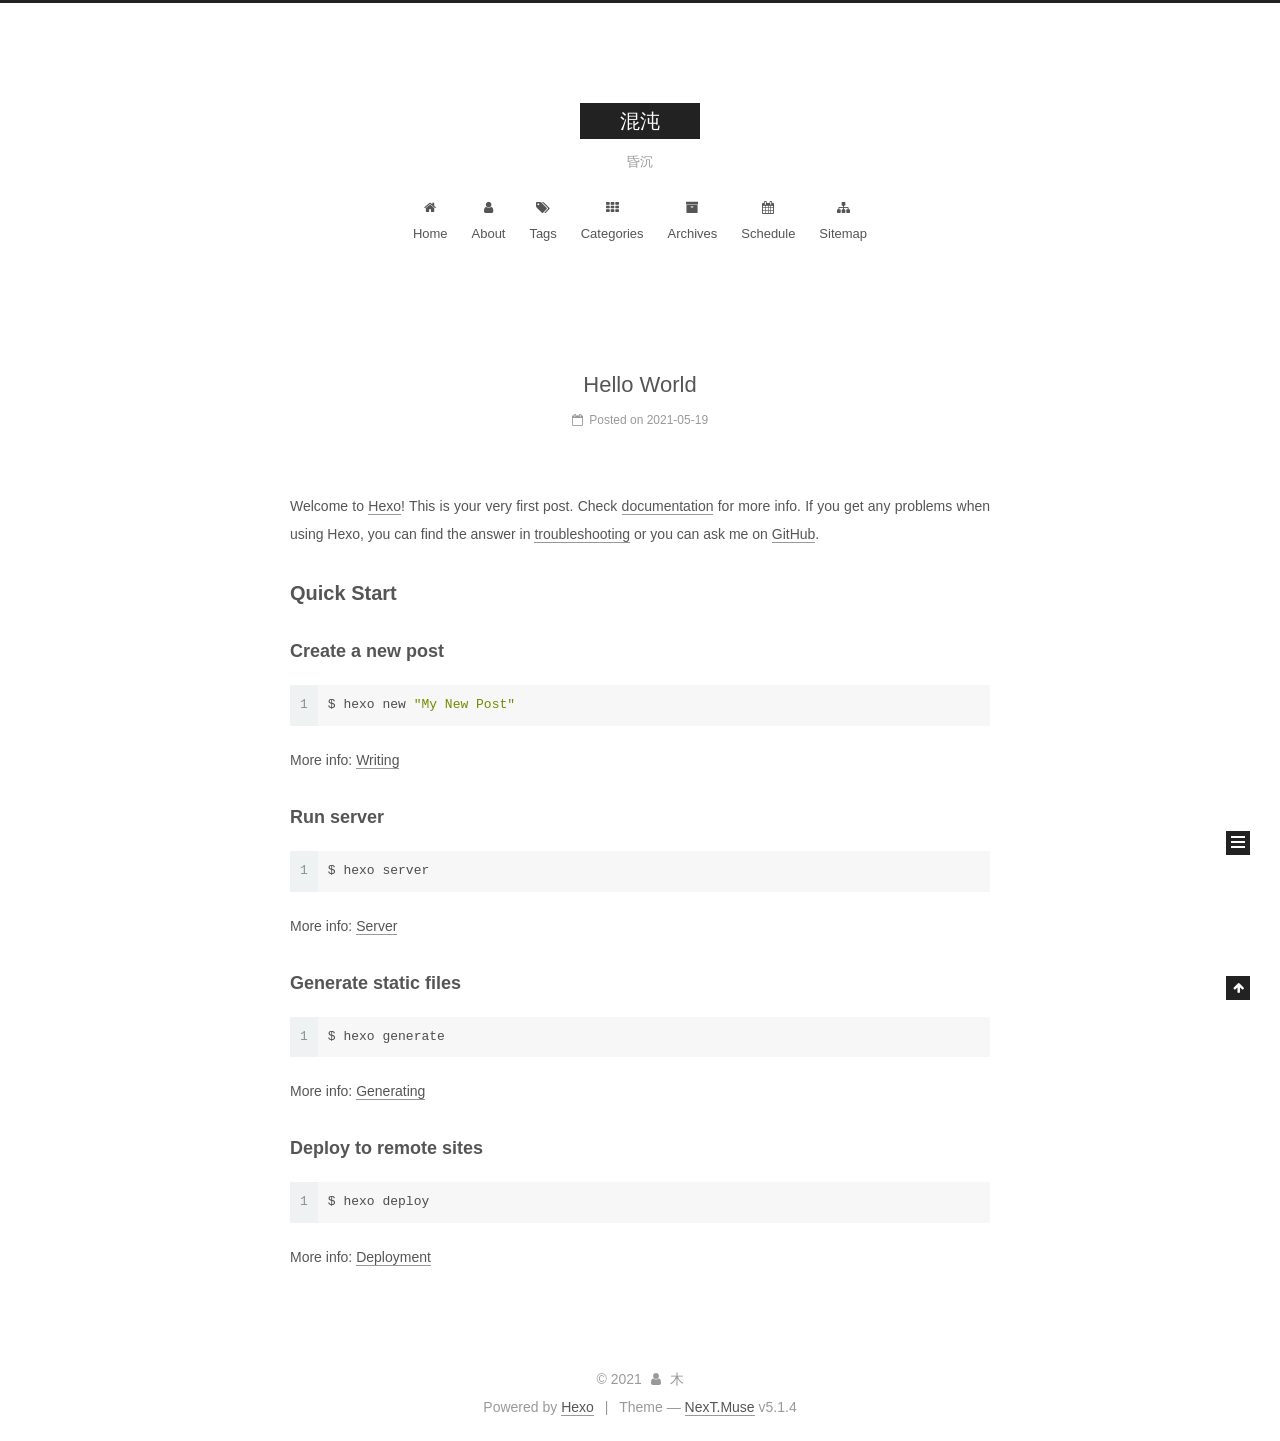
==== index.html @ 1975954e "Site updated: 2021-05-19 16:29:37" ====
<!DOCTYPE html>



  


<html class="theme-next muse use-motion" lang="zh-CN">
<head>
  <meta charset="UTF-8"/>
<meta http-equiv="X-UA-Compatible" content="IE=edge" />
<meta name="viewport" content="width=device-width, initial-scale=1, maximum-scale=1"/>
<meta name="theme-color" content="#222">









<meta http-equiv="Cache-Control" content="no-transform" />
<meta http-equiv="Cache-Control" content="no-siteapp" />
















  
  
  <link href="/lib/fancybox/source/jquery.fancybox.css?v=2.1.5" rel="stylesheet" type="text/css" />







<link href="/lib/font-awesome/css/font-awesome.min.css?v=4.6.2" rel="stylesheet" type="text/css" />

<link href="/css/main.css?v=5.1.4" rel="stylesheet" type="text/css" />


  <link rel="apple-touch-icon" sizes="180x180" href="/images/apple-touch-icon-next.png?v=5.1.4">


  <link rel="icon" type="image/png" sizes="32x32" href="/images/favicon-32x32-next.png?v=5.1.4">


  <link rel="icon" type="image/png" sizes="16x16" href="/images/favicon-16x16-next.png?v=5.1.4">


  <link rel="mask-icon" href="/images/logo.svg?v=5.1.4" color="#222">





  <meta name="keywords" content="Hexo, NexT" />










<meta name="description" content="step">
<meta property="og:type" content="website">
<meta property="og:title" content="混沌">
<meta property="og:url" content="http://example.com/index.html">
<meta property="og:site_name" content="混沌">
<meta property="og:description" content="step">
<meta property="og:locale" content="zh_CN">
<meta property="article:author" content="木">
<meta name="twitter:card" content="summary">



<script type="text/javascript" id="hexo.configurations">
  var NexT = window.NexT || {};
  var CONFIG = {
    root: '',
    scheme: 'Muse',
    version: '5.1.4',
    sidebar: {"position":"left","display":"post","offset":12,"b2t":false,"scrollpercent":false,"onmobile":false},
    fancybox: true,
    tabs: true,
    motion: {"enable":true,"async":false,"transition":{"post_block":"fadeIn","post_header":"slideDownIn","post_body":"slideDownIn","coll_header":"slideLeftIn","sidebar":"slideUpIn"}},
    duoshuo: {
      userId: '0',
      author: 'Author'
    },
    algolia: {
      applicationID: '',
      apiKey: '',
      indexName: '',
      hits: {"per_page":10},
      labels: {"input_placeholder":"Search for Posts","hits_empty":"We didn't find any results for the search: ${query}","hits_stats":"${hits} results found in ${time} ms"}
    }
  };
</script>



  <link rel="canonical" href="http://example.com/"/>





  <title>混沌</title>
  








<meta name="generator" content="Hexo 5.4.0"></head>

<body itemscope itemtype="http://schema.org/WebPage" lang="zh-CN">

  
  
    
  

  <div class="container sidebar-position-left 
  page-home">
    <div class="headband"></div>

    <header id="header" class="header" itemscope itemtype="http://schema.org/WPHeader">
      <div class="header-inner"><div class="site-brand-wrapper">
  <div class="site-meta ">
    

    <div class="custom-logo-site-title">
      <a href="/"  class="brand" rel="start">
        <span class="logo-line-before"><i></i></span>
        <span class="site-title">混沌</span>
        <span class="logo-line-after"><i></i></span>
      </a>
    </div>
      
        <p class="site-subtitle">昏沉</p>
      
  </div>

  <div class="site-nav-toggle">
    <button>
      <span class="btn-bar"></span>
      <span class="btn-bar"></span>
      <span class="btn-bar"></span>
    </button>
  </div>
</div>

<nav class="site-nav">
  

  
    <ul id="menu" class="menu">
      
        
        <li class="menu-item menu-item-home">
          <a href="/%20" rel="section">
            
              <i class="menu-item-icon fa fa-fw fa-home"></i> <br />
            
            Home
          </a>
        </li>
      
        
        <li class="menu-item menu-item-about">
          <a href="/about/%20" rel="section">
            
              <i class="menu-item-icon fa fa-fw fa-user"></i> <br />
            
            About
          </a>
        </li>
      
        
        <li class="menu-item menu-item-tags">
          <a href="/tags/%20" rel="section">
            
              <i class="menu-item-icon fa fa-fw fa-tags"></i> <br />
            
            Tags
          </a>
        </li>
      
        
        <li class="menu-item menu-item-categories">
          <a href="/categories/%20" rel="section">
            
              <i class="menu-item-icon fa fa-fw fa-th"></i> <br />
            
            Categories
          </a>
        </li>
      
        
        <li class="menu-item menu-item-archives">
          <a href="/archives/%20" rel="section">
            
              <i class="menu-item-icon fa fa-fw fa-archive"></i> <br />
            
            Archives
          </a>
        </li>
      
        
        <li class="menu-item menu-item-schedule">
          <a href="/schedule/%20" rel="section">
            
              <i class="menu-item-icon fa fa-fw fa-calendar"></i> <br />
            
            Schedule
          </a>
        </li>
      
        
        <li class="menu-item menu-item-sitemap">
          <a href="/sitemap.xml%20" rel="section">
            
              <i class="menu-item-icon fa fa-fw fa-sitemap"></i> <br />
            
            Sitemap
          </a>
        </li>
      

      
    </ul>
  

  
</nav>



 </div>
    </header>

    <main id="main" class="main">
      <div class="main-inner">
        <div class="content-wrap">
          <div id="content" class="content">
            
  <section id="posts" class="posts-expand">
    
      

  

  
  
  

  <article class="post post-type-normal" itemscope itemtype="http://schema.org/Article">
  
  
  
  <div class="post-block">
    <link itemprop="mainEntityOfPage" href="http://example.com/2021/05/19/hello-world/">

    <span hidden itemprop="author" itemscope itemtype="http://schema.org/Person">
      <meta itemprop="name" content="">
      <meta itemprop="description" content="">
      <meta itemprop="image" content="/images/avatar.gif">
    </span>

    <span hidden itemprop="publisher" itemscope itemtype="http://schema.org/Organization">
      <meta itemprop="name" content="混沌">
    </span>

    
      <header class="post-header">

        
        
          <h1 class="post-title" itemprop="name headline">
                
                <a class="post-title-link" href="/2021/05/19/hello-world/" itemprop="url">Hello World</a></h1>
        

        <div class="post-meta">
          <span class="post-time">
            
              <span class="post-meta-item-icon">
                <i class="fa fa-calendar-o"></i>
              </span>
              
                <span class="post-meta-item-text">Posted on</span>
              
              <time title="Post created" itemprop="dateCreated datePublished" datetime="2021-05-19T15:41:50+08:00">
                2021-05-19
              </time>
            

            

            
          </span>

          

          
            
          

          
          

          

          

          

        </div>
      </header>
    

    
    
    
    <div class="post-body" itemprop="articleBody">

      
      

      
        
          
            <p>Welcome to <a target="_blank" rel="noopener" href="https://hexo.io/">Hexo</a>! This is your very first post. Check <a target="_blank" rel="noopener" href="https://hexo.io/docs/">documentation</a> for more info. If you get any problems when using Hexo, you can find the answer in <a target="_blank" rel="noopener" href="https://hexo.io/docs/troubleshooting.html">troubleshooting</a> or you can ask me on <a target="_blank" rel="noopener" href="https://github.com/hexojs/hexo/issues">GitHub</a>.</p>
<h2 id="Quick-Start"><a href="#Quick-Start" class="headerlink" title="Quick Start"></a>Quick Start</h2><h3 id="Create-a-new-post"><a href="#Create-a-new-post" class="headerlink" title="Create a new post"></a>Create a new post</h3><figure class="highlight bash"><table><tr><td class="gutter"><pre><span class="line">1</span><br></pre></td><td class="code"><pre><span class="line">$ hexo new <span class="string">&quot;My New Post&quot;</span></span><br></pre></td></tr></table></figure>

<p>More info: <a target="_blank" rel="noopener" href="https://hexo.io/docs/writing.html">Writing</a></p>
<h3 id="Run-server"><a href="#Run-server" class="headerlink" title="Run server"></a>Run server</h3><figure class="highlight bash"><table><tr><td class="gutter"><pre><span class="line">1</span><br></pre></td><td class="code"><pre><span class="line">$ hexo server</span><br></pre></td></tr></table></figure>

<p>More info: <a target="_blank" rel="noopener" href="https://hexo.io/docs/server.html">Server</a></p>
<h3 id="Generate-static-files"><a href="#Generate-static-files" class="headerlink" title="Generate static files"></a>Generate static files</h3><figure class="highlight bash"><table><tr><td class="gutter"><pre><span class="line">1</span><br></pre></td><td class="code"><pre><span class="line">$ hexo generate</span><br></pre></td></tr></table></figure>

<p>More info: <a target="_blank" rel="noopener" href="https://hexo.io/docs/generating.html">Generating</a></p>
<h3 id="Deploy-to-remote-sites"><a href="#Deploy-to-remote-sites" class="headerlink" title="Deploy to remote sites"></a>Deploy to remote sites</h3><figure class="highlight bash"><table><tr><td class="gutter"><pre><span class="line">1</span><br></pre></td><td class="code"><pre><span class="line">$ hexo deploy</span><br></pre></td></tr></table></figure>

<p>More info: <a target="_blank" rel="noopener" href="https://hexo.io/docs/one-command-deployment.html">Deployment</a></p>

          
        
      
    </div>
    
    
    

    

    

    

    <footer class="post-footer">
      

      

      

      
      
        <div class="post-eof"></div>
      
    </footer>
  </div>
  
  
  
  </article>


    
  </section>

  


          </div>
          


          

        </div>
        
          
  
  <div class="sidebar-toggle">
    <div class="sidebar-toggle-line-wrap">
      <span class="sidebar-toggle-line sidebar-toggle-line-first"></span>
      <span class="sidebar-toggle-line sidebar-toggle-line-middle"></span>
      <span class="sidebar-toggle-line sidebar-toggle-line-last"></span>
    </div>
  </div>

  <aside id="sidebar" class="sidebar">
    
    <div class="sidebar-inner">

      

      

      <section class="site-overview-wrap sidebar-panel sidebar-panel-active">
        <div class="site-overview">
          <div class="site-author motion-element" itemprop="author" itemscope itemtype="http://schema.org/Person">
            
              <p class="site-author-name" itemprop="name"></p>
              <p class="site-description motion-element" itemprop="description"></p>
          </div>

          <nav class="site-state motion-element">

            
              <div class="site-state-item site-state-posts">
              
                <a href="/archives/%20%7C%7C%20archive">
              
                  <span class="site-state-item-count">1</span>
                  <span class="site-state-item-name">posts</span>
                </a>
              </div>
            

            

            

          </nav>

          

          

          
          

          
          

          

        </div>
      </section>

      

      

    </div>
  </aside>


        
      </div>
    </main>

    <footer id="footer" class="footer">
      <div class="footer-inner">
        <div class="copyright">&copy; <span itemprop="copyrightYear">2021</span>
  <span class="with-love">
    <i class="fa fa-user"></i>
  </span>
  <span class="author" itemprop="copyrightHolder">木</span>

  
</div>


  <div class="powered-by">Powered by <a class="theme-link" target="_blank" href="https://hexo.io">Hexo</a></div>



  <span class="post-meta-divider">|</span>



  <div class="theme-info">Theme &mdash; <a class="theme-link" target="_blank" href="https://github.com/iissnan/hexo-theme-next">NexT.Muse</a> v5.1.4</div>




        







        
      </div>
    </footer>

    
      <div class="back-to-top">
        <i class="fa fa-arrow-up"></i>
        
      </div>
    

    

  </div>

  

<script type="text/javascript">
  if (Object.prototype.toString.call(window.Promise) !== '[object Function]') {
    window.Promise = null;
  }
</script>









  












  
  
    <script type="text/javascript" src="/lib/jquery/index.js?v=2.1.3"></script>
  

  
  
    <script type="text/javascript" src="/lib/fastclick/lib/fastclick.min.js?v=1.0.6"></script>
  

  
  
    <script type="text/javascript" src="/lib/jquery_lazyload/jquery.lazyload.js?v=1.9.7"></script>
  

  
  
    <script type="text/javascript" src="/lib/velocity/velocity.min.js?v=1.2.1"></script>
  

  
  
    <script type="text/javascript" src="/lib/velocity/velocity.ui.min.js?v=1.2.1"></script>
  

  
  
    <script type="text/javascript" src="/lib/fancybox/source/jquery.fancybox.pack.js?v=2.1.5"></script>
  


  


  <script type="text/javascript" src="/js/src/utils.js?v=5.1.4"></script>

  <script type="text/javascript" src="/js/src/motion.js?v=5.1.4"></script>



  
  

  

  


  <script type="text/javascript" src="/js/src/bootstrap.js?v=5.1.4"></script>



  


  




	





  





  












  





  

  

  

  
  

  

  

  

</body>
</html>
---- css/main.css ----
/* normalize.css v3.0.2 | MIT License | git.io/normalize */
html {
  font-family: sans-serif; /* 1 */
  -ms-text-size-adjust: 100%; /* 2 */
  -webkit-text-size-adjust: 100%; /* 2 */
}
body {
  margin: 0;
}
article,
aside,
details,
figcaption,
figure,
footer,
header,
hgroup,
main,
menu,
nav,
section,
summary {
  display: block;
}
audio,
canvas,
progress,
video {
  display: inline-block; /* 1 */
  vertical-align: baseline; /* 2 */
}
audio:not([controls]) {
  display: none;
  height: 0;
}
[hidden],
template {
  display: none;
}
a {
  background-color: transparent;
}
a:active,
a:hover {
  outline: 0;
}
abbr[title] {
  border-bottom: 1px dotted;
}
b,
strong {
  font-weight: bold;
}
dfn {
  font-style: italic;
}
h1 {
  font-size: 2em;
  margin: 0.67em 0;
}
mark {
  background: #ff0;
  color: #000;
}
small {
  font-size: 80%;
}
sub,
sup {
  font-size: 75%;
  line-height: 0;
  position: relative;
  vertical-align: baseline;
}
sup {
  top: -0.5em;
}
sub {
  bottom: -0.25em;
}
img {
  border: 0;
}
svg:not(:root) {
  overflow: hidden;
}
figure {
  margin: 1em 40px;
}
hr {
  -moz-box-sizing: content-box;
  box-sizing: content-box;
  height: 0;
}
pre {
  overflow: auto;
}
code,
kbd,
pre,
samp {
  font-family: monospace, monospace;
  font-size: 1em;
}
button,
input,
optgroup,
select,
textarea {
  color: inherit; /* 1 */
  font: inherit; /* 2 */
  margin: 0; /* 3 */
}
button {
  overflow: visible;
}
button,
select {
  text-transform: none;
}
button,
html input[type="button"],
input[type="reset"],
input[type="submit"] {
  -webkit-appearance: button; /* 2 */
  cursor: pointer; /* 3 */
}
button[disabled],
html input[disabled] {
  cursor: default;
}
button::-moz-focus-inner,
input::-moz-focus-inner {
  border: 0;
  padding: 0;
}
input {
  line-height: normal;
}
input[type="checkbox"],
input[type="radio"] {
  box-sizing: border-box; /* 1 */
  padding: 0; /* 2 */
}
input[type="number"]::-webkit-inner-spin-button,
input[type="number"]::-webkit-outer-spin-button {
  height: auto;
}
input[type="search"] {
  -webkit-appearance: textfield; /* 1 */
  -moz-box-sizing: content-box;
  -webkit-box-sizing: content-box; /* 2 */
  box-sizing: content-box;
}
input[type="search"]::-webkit-search-cancel-button,
input[type="search"]::-webkit-search-decoration {
  -webkit-appearance: none;
}
fieldset {
  border: 1px solid #c0c0c0;
  margin: 0 2px;
  padding: 0.35em 0.625em 0.75em;
}
legend {
  border: 0; /* 1 */
  padding: 0; /* 2 */
}
textarea {
  overflow: auto;
}
optgroup {
  font-weight: bold;
}
table {
  border-collapse: collapse;
  border-spacing: 0;
}
td,
th {
  padding: 0;
}
::selection {
  background: #262a30;
  color: #fff;
}
body {
  position: relative;
  font-family: 'Lato', "PingFang SC", "Microsoft YaHei", sans-serif;
  font-size: 14px;
  line-height: 2;
  color: #555;
  background: #fff;
}
@media (max-width: 767px) {
  body {
    padding-right: 0 !important;
  }
}
@media (min-width: 768px) and (max-width: 991px) {
  body {
    padding-right: 0 !important;
  }
}
@media (min-width: 1600px) {
  body {
    font-size: 16px;
  }
}
h1,
h2,
h3,
h4,
h5,
h6 {
  margin: 0;
  padding: 0;
  font-weight: bold;
  line-height: 1.5;
  font-family: 'Lato', "PingFang SC", "Microsoft YaHei", sans-serif;
}
h2,
h3,
h4,
h5,
h6 {
  margin: 20px 0 15px;
}
h1 {
  font-size: 22px;
}
@media (max-width: 767px) {
  h1 {
    font-size: 18px;
  }
}
h2 {
  font-size: 20px;
}
@media (max-width: 767px) {
  h2 {
    font-size: 16px;
  }
}
h3 {
  font-size: 18px;
}
@media (max-width: 767px) {
  h3 {
    font-size: 14px;
  }
}
h4 {
  font-size: 16px;
}
@media (max-width: 767px) {
  h4 {
    font-size: 12px;
  }
}
h5 {
  font-size: 14px;
}
@media (max-width: 767px) {
  h5 {
    font-size: 10px;
  }
}
h6 {
  font-size: 12px;
}
@media (max-width: 767px) {
  h6 {
    font-size: 8px;
  }
}
p {
  margin: 0 0 20px 0;
}
a {
  color: #555;
  text-decoration: none;
  outline: none;
  border-bottom: 1px solid #999;
  word-wrap: break-word;
}
a:hover {
  color: #222;
  border-bottom-color: #222;
}
blockquote {
  margin: 0;
  padding: 0;
}
img {
  display: block;
  margin: auto;
  max-width: 100%;
  height: auto;
}
hr {
  margin: 40px 0;
  height: 3px;
  border: none;
  background-color: #ddd;
  background-image: repeating-linear-gradient(-45deg, #fff, #fff 4px, transparent 4px, transparent 8px);
}
blockquote {
  padding: 0 15px;
  color: #666;
  border-left: 4px solid #ddd;
}
blockquote cite::before {
  content: "-";
  padding: 0 5px;
}
dt {
  font-weight: 700;
}
dd {
  margin: 0;
  padding: 0;
}
kbd {
  border: 1px solid #ccc;
  border-radius: 0.2em;
  box-shadow: 0.1em 0.1em 0.2em rgba(0,0,0,0.1);
  background-color: #f9f9f9;
  font-family: inherit;
  background-image: -webkit-linear-gradient(top, #eee, #fff, #eee);
  padding: 0.1em 0.3em;
  white-space: nowrap;
}
.text-left {
  text-align: left;
}
.text-center {
  text-align: center;
}
.text-right {
  text-align: right;
}
.text-justify {
  text-align: justify;
}
.text-nowrap {
  white-space: nowrap;
}
.text-lowercase {
  text-transform: lowercase;
}
.text-uppercase {
  text-transform: uppercase;
}
.text-capitalize {
  text-transform: capitalize;
}
.center-block {
  display: block;
  margin-left: auto;
  margin-right: auto;
}
.clearfix:before,
.clearfix:after {
  content: " ";
  display: table;
}
.clearfix:after {
  clear: both;
}
.pullquote {
  width: 45%;
}
.pullquote.left {
  float: left;
  margin-left: 5px;
  margin-right: 10px;
}
.pullquote.right {
  float: right;
  margin-left: 10px;
  margin-right: 5px;
}
.affix.affix.affix {
  position: fixed;
}
.translation {
  margin-top: -20px;
  font-size: 14px;
  color: #999;
}
.scrollbar-measure {
  width: 100px;
  height: 100px;
  overflow: scroll;
  position: absolute;
  top: -9999px;
}
.use-motion .motion-element {
  opacity: 0;
}
table {
  margin: 20px 0;
  width: 100%;
  border-collapse: collapse;
  border-spacing: 0;
  border: 1px solid #ddd;
  font-size: 14px;
  table-layout: fixed;
  word-wrap: break-all;
}
table>tbody>tr:nth-of-type(odd) {
  background-color: #f9f9f9;
}
table>tbody>tr:hover {
  background-color: #f5f5f5;
}
caption,
th,
td {
  padding: 8px;
  text-align: left;
  vertical-align: middle;
  font-weight: normal;
}
th,
td {
  border-bottom: 3px solid #ddd;
  border-right: 1px solid #eee;
}
th {
  padding-bottom: 10px;
  font-weight: 700;
}
td {
  border-bottom-width: 1px;
}
html,
body {
  height: 100%;
}
.container {
  position: relative;
  min-height: 100%;
}
.header-inner {
  margin: 0 auto;
  padding: 100px 0 70px;
  width: 700px;
}
@media (min-width: 1600px) {
  .container .header-inner {
    width: 900px;
  }
}
.main {
  padding-bottom: 150px;
}
.main-inner {
  margin: 0 auto;
  width: 700px;
}
@media (min-width: 1600px) {
  .container .main-inner {
    width: 900px;
  }
}
.footer {
  position: absolute;
  left: 0;
  bottom: 0;
  width: 100%;
  min-height: 50px;
}
.footer-inner {
  box-sizing: border-box;
  margin: 20px auto;
  width: 700px;
}
@media (min-width: 1600px) {
  .container .footer-inner {
    width: 900px;
  }
}
pre,
.highlight {
  overflow: auto;
  margin: 20px 0;
  padding: 0;
  font-size: 13px;
  color: #4d4d4c;
  background: #f7f7f7;
  line-height: 1.6;
}
pre,
code {
  font-family: consolas, Menlo, "PingFang SC", "Microsoft YaHei", monospace;
}
code {
  padding: 2px 4px;
  word-wrap: break-word;
  color: #555;
  background: #eee;
  border-radius: 3px;
  font-size: 13px;
}
pre {
  padding: 10px;
}
pre code {
  padding: 0;
  color: #4d4d4c;
  background: none;
  text-shadow: none;
}
.highlight {
  border-radius: 1px;
}
.highlight pre {
  border: none;
  margin: 0;
  padding: 10px 0;
}
.highlight table {
  margin: 0;
  width: auto;
  border: none;
}
.highlight td {
  border: none;
  padding: 0;
}
.highlight figcaption {
  font-size: 1em;
  color: #4d4d4c;
  line-height: 1em;
  margin-bottom: 1em;
}
.highlight figcaption:before,
.highlight figcaption:after {
  content: " ";
  display: table;
}
.highlight figcaption:after {
  clear: both;
}
.highlight figcaption a {
  float: right;
  color: #4d4d4c;
}
.highlight figcaption a:hover {
  border-bottom-color: #4d4d4c;
}
.highlight .gutter pre {
  padding-left: 10px;
  padding-right: 10px;
  color: #869194;
  text-align: right;
  background-color: #eff2f3;
}
.highlight .code pre {
  width: 100%;
  padding-left: 10px;
  padding-right: 10px;
  background-color: #f7f7f7;
}
.highlight .line {
  height: 20px;
}
.gutter {
  -webkit-user-select: none;
  -moz-user-select: none;
  -ms-user-select: none;
  user-select: none;
}
.gist table {
  width: auto;
}
.gist table td {
  border: none;
}
pre .deletion {
  background: #fdd;
}
pre .addition {
  background: #dfd;
}
pre .meta {
  color: #8959a8;
}
pre .comment {
  color: #8e908c;
}
pre .variable,
pre .attribute,
pre .tag,
pre .regexp,
pre .ruby .constant,
pre .xml .tag .title,
pre .xml .pi,
pre .xml .doctype,
pre .html .doctype,
pre .css .id,
pre .css .class,
pre .css .pseudo {
  color: #c82829;
}
pre .number,
pre .preprocessor,
pre .built_in,
pre .literal,
pre .params,
pre .constant,
pre .command {
  color: #f5871f;
}
pre .ruby .class .title,
pre .css .rules .attribute,
pre .string,
pre .value,
pre .inheritance,
pre .header,
pre .ruby .symbol,
pre .xml .cdata,
pre .special,
pre .number,
pre .formula {
  color: #718c00;
}
pre .title,
pre .css .hexcolor {
  color: #3e999f;
}
pre .function,
pre .python .decorator,
pre .python .title,
pre .ruby .function .title,
pre .ruby .title .keyword,
pre .perl .sub,
pre .javascript .title,
pre .coffeescript .title {
  color: #4271ae;
}
pre .keyword,
pre .javascript .function {
  color: #8959a8;
}
.full-image.full-image.full-image.full-image {
  border: none;
  max-width: 100%;
  width: auto;
  margin: 20px auto 25px;
}
@media (min-width: 992px) {
  .full-image.full-image.full-image.full-image {
    max-width: none;
    width: 110%;
    margin: 25px -5%;
  }
}
.blockquote-center,
.page-home .post-type-quote blockquote,
.page-post-detail .post-type-quote blockquote {
  position: relative;
  margin: 40px 0;
  padding: 0;
  border-left: none;
  text-align: center;
}
.blockquote-center::before,
.page-home .post-type-quote blockquote::before,
.page-post-detail .post-type-quote blockquote::before,
.blockquote-center::after,
.page-home .post-type-quote blockquote::after,
.page-post-detail .post-type-quote blockquote::after {
  position: absolute;
  content: ' ';
  display: block;
  width: 100%;
  height: 24px;
  opacity: 0.2;
  background-repeat: no-repeat;
  background-position: 0 -6px;
  background-size: 22px 22px;
}
.blockquote-center::before,
.page-home .post-type-quote blockquote::before,
.page-post-detail .post-type-quote blockquote::before {
  top: -20px;
  background-image: url("../images/quote-l.svg");
  border-top: 1px solid #ccc;
}
.blockquote-center::after,
.page-home .post-type-quote blockquote::after,
.page-post-detail .post-type-quote blockquote::after {
  bottom: -20px;
  background-image: url("../images/quote-r.svg");
  border-bottom: 1px solid #ccc;
  background-position: 100% 8px;
}
.blockquote-center p,
.page-home .post-type-quote blockquote p,
.page-post-detail .post-type-quote blockquote p,
.blockquote-center div,
.page-home .post-type-quote blockquote div,
.page-post-detail .post-type-quote blockquote div {
  text-align: center;
}
.post .post-body .group-picture img {
  box-sizing: border-box;
  padding: 0 3px;
  border: none;
}
.post .group-picture-row {
  overflow: hidden;
  margin-top: 6px;
}
.post .group-picture-row:first-child {
  margin-top: 0;
}
.post .group-picture-column {
  float: left;
}
.page-post-detail .post-body .group-picture-column {
  float: none;
  margin-top: 10px;
  width: auto !important;
}
.page-post-detail .post-body .group-picture-column img {
  margin: 0 auto;
}
.page-archive .group-picture-container {
  overflow: hidden;
}
.page-archive .group-picture-row {
  float: left;
}
.page-archive .group-picture-row:first-child {
  margin-top: 6px;
}
.page-archive .group-picture-column {
  max-width: 150px;
  max-height: 150px;
}
.post-body .note {
  position: relative;
  padding: 15px;
  margin-bottom: 20px;
  border: 1px solid #eee;
  border-left-width: 5px;
  border-radius: 3px;
}
.post-body .note h2,
.post-body .note h3,
.post-body .note h4,
.post-body .note h5,
.post-body .note h6 {
  margin-top: 0;
  margin-bottom: 0;
  border-bottom: initial;
  padding-top: 0 !important;
}
.post-body .note p:first-child,
.post-body .note ul:first-child,
.post-body .note ol:first-child,
.post-body .note table:first-child,
.post-body .note pre:first-child,
.post-body .note blockquote:first-child {
  margin-top: 0;
}
.post-body .note p:last-child,
.post-body .note ul:last-child,
.post-body .note ol:last-child,
.post-body .note table:last-child,
.post-body .note pre:last-child,
.post-body .note blockquote:last-child {
  margin-bottom: 0;
}
.post-body .note.default {
  border-left-color: #777;
}
.post-body .note.default h2,
.post-body .note.default h3,
.post-body .note.default h4,
.post-body .note.default h5,
.post-body .note.default h6 {
  color: #777;
}
.post-body .note.primary {
  border-left-color: #6f42c1;
}
.post-body .note.primary h2,
.post-body .note.primary h3,
.post-body .note.primary h4,
.post-body .note.primary h5,
.post-body .note.primary h6 {
  color: #6f42c1;
}
.post-body .note.info {
  border-left-color: #428bca;
}
.post-body .note.info h2,
.post-body .note.info h3,
.post-body .note.info h4,
.post-body .note.info h5,
.post-body .note.info h6 {
  color: #428bca;
}
.post-body .note.success {
  border-left-color: #5cb85c;
}
.post-body .note.success h2,
.post-body .note.success h3,
.post-body .note.success h4,
.post-body .note.success h5,
.post-body .note.success h6 {
  color: #5cb85c;
}
.post-body .note.warning {
  border-left-color: #f0ad4e;
}
.post-body .note.warning h2,
.post-body .note.warning h3,
.post-body .note.warning h4,
.post-body .note.warning h5,
.post-body .note.warning h6 {
  color: #f0ad4e;
}
.post-body .note.danger {
  border-left-color: #d9534f;
}
.post-body .note.danger h2,
.post-body .note.danger h3,
.post-body .note.danger h4,
.post-body .note.danger h5,
.post-body .note.danger h6 {
  color: #d9534f;
}
.post-body .label {
  display: inline;
  padding: 0 2px;
  white-space: nowrap;
}
.post-body .label.default {
  background-color: #f0f0f0;
}
.post-body .label.primary {
  background-color: #efe6f7;
}
.post-body .label.info {
  background-color: #e5f2f8;
}
.post-body .label.success {
  background-color: #e7f4e9;
}
.post-body .label.warning {
  background-color: #fcf6e1;
}
.post-body .label.danger {
  background-color: #fae8eb;
}
.post-body .tabs {
  position: relative;
  display: block;
  margin-bottom: 20px;
  padding-top: 10px;
}
.post-body .tabs ul.nav-tabs {
  margin: 0;
  padding: 0;
  display: flex;
  margin-bottom: -1px;
}
@media (max-width: 413px) {
  .post-body .tabs ul.nav-tabs {
    display: block;
    margin-bottom: 5px;
  }
}
.post-body .tabs ul.nav-tabs li.tab {
  list-style-type: none !important;
  margin: 0 0.25em 0 0;
  border-top: 3px solid transparent;
  border-left: 1px solid transparent;
  border-right: 1px solid transparent;
}
@media (max-width: 413px) {
  .post-body .tabs ul.nav-tabs li.tab {
    margin: initial;
    border-top: 1px solid transparent;
    border-left: 3px solid transparent;
    border-right: 1px solid transparent;
    border-bottom: 1px solid transparent;
  }
}
.post-body .tabs ul.nav-tabs li.tab a {
  outline: 0;
  border-bottom: initial;
  display: block;
  line-height: 1.8em;
  padding: 0.25em 0.75em;
  transition-duration: 0.2s;
  transition-timing-function: ease-out;
  transition-delay: 0s;
}
.post-body .tabs ul.nav-tabs li.tab a i {
  width: 1.285714285714286em;
}
.post-body .tabs ul.nav-tabs li.tab.active {
  border-top: 3px solid #fc6423;
  border-left: 1px solid #ddd;
  border-right: 1px solid #ddd;
  background-color: #fff;
}
@media (max-width: 413px) {
  .post-body .tabs ul.nav-tabs li.tab.active {
    border-top: 1px solid #ddd;
    border-left: 3px solid #fc6423;
    border-right: 1px solid #ddd;
    border-bottom: 1px solid #ddd;
  }
}
.post-body .tabs ul.nav-tabs li.tab.active a {
  cursor: default;
  color: #555;
}
.post-body .tabs .tab-content {
  background-color: #fff;
}
.post-body .tabs .tab-content .tab-pane {
  border: 1px solid #ddd;
  padding: 20px 20px 0 20px;
}
.post-body .tabs .tab-content .tab-pane:not(.active) {
  display: none !important;
}
.post-body .tabs .tab-content .tab-pane.active {
  display: block !important;
}
.btn {
  display: inline-block;
  padding: 0 20px;
  font-size: 14px;
  color: #fff;
  background: #222;
  border: 2px solid #222;
  text-decoration: none;
  border-radius: 0;
  transition-property: background-color;
  transition-duration: 0.2s;
  transition-timing-function: ease-in-out;
  transition-delay: 0s;
  line-height: 2;
}
.btn:hover {
  border-color: #222;
  color: #222;
  background: #fff;
}
.btn +.btn {
  margin: 0 0 8px 8px;
}
.btn .fa-fw {
  width: 1.285714285714286em;
  text-align: left;
}
.btn-bar {
  display: block;
  width: 22px;
  height: 2px;
  background: #555;
  border-radius: 1px;
}
.btn-bar+.btn-bar {
  margin-top: 4px;
}
.pagination {
  margin: 120px 0 40px;
  text-align: center;
  border-top: 1px solid #eee;
}
.page-number-basic,
.pagination .prev,
.pagination .next,
.pagination .page-number,
.pagination .space {
  display: inline-block;
  position: relative;
  top: -1px;
  margin: 0 10px;
  padding: 0 11px;
}
@media (max-width: 767px) {
  .page-number-basic,
  .pagination .prev,
  .pagination .next,
  .pagination .page-number,
  .pagination .space {
    margin: 0 5px;
  }
}
.pagination .prev,
.pagination .next,
.pagination .page-number {
  border-bottom: 0;
  border-top: 1px solid #eee;
  transition-property: border-color;
  transition-duration: 0.2s;
  transition-timing-function: ease-in-out;
  transition-delay: 0s;
}
.pagination .prev:hover,
.pagination .next:hover,
.pagination .page-number:hover {
  border-top-color: #222;
}
.pagination .space {
  padding: 0;
  margin: 0;
}
.pagination .prev {
  margin-left: 0;
}
.pagination .next {
  margin-right: 0;
}
.pagination .page-number.current {
  color: #fff;
  background: #ccc;
  border-top-color: #ccc;
}
@media (max-width: 767px) {
  .pagination {
    border-top: none;
  }
  .pagination .prev,
  .pagination .next,
  .pagination .page-number {
    margin-bottom: 10px;
    border-top: 0;
    border-bottom: 1px solid #eee;
    padding: 0 10px;
  }
  .pagination .prev:hover,
  .pagination .next:hover,
  .pagination .page-number:hover {
    border-bottom-color: #222;
  }
}
.comments {
  margin: 60px 20px 0;
}
.tag-cloud {
  text-align: center;
}
.tag-cloud a {
  display: inline-block;
  margin: 10px;
}
.back-to-top {
  box-sizing: border-box;
  position: fixed;
  bottom: -100px;
  right: 30px;
  z-index: 1050;
  padding: 0 6px;
  width: 24px;
  background: #222;
  font-size: 12px;
  opacity: 1;
  color: #fff;
  cursor: pointer;
  text-align: center;
  -webkit-transform: translateZ(0);
  transition-property: bottom;
  transition-duration: 0.2s;
  transition-timing-function: ease-in-out;
  transition-delay: 0s;
}
@media (min-width: 768px) and (max-width: 991px) {
  .back-to-top {
    display: none !important;
  }
}
@media (max-width: 767px) {
  .back-to-top {
    display: none !important;
  }
}
.back-to-top.back-to-top-on {
  bottom: 19px;
}
.header {
  background: transparent;
}
.header-inner {
  position: relative;
}
.headband {
  height: 3px;
  background: #222;
}
.site-meta {
  margin: 0;
  text-align: center;
}
@media (max-width: 767px) {
  .site-meta {
    text-align: center;
  }
}
.brand {
  position: relative;
  display: inline-block;
  padding: 0 40px;
  color: #fff;
  background: #222;
  border-bottom: none;
}
.brand:hover {
  color: #fff;
}
.logo {
  display: inline-block;
  margin-right: 5px;
  line-height: 36px;
  vertical-align: top;
}
.site-title {
  display: inline-block;
  vertical-align: top;
  line-height: 36px;
  font-size: 20px;
  font-weight: normal;
  font-family: 'Lato', "PingFang SC", "Microsoft YaHei", sans-serif;
}
.site-subtitle {
  margin-top: 10px;
  font-size: 13px;
  color: #999;
}
.use-motion .brand {
  opacity: 0;
}
.use-motion .logo,
.use-motion .site-title,
.use-motion .site-subtitle {
  opacity: 0;
  position: relative;
  top: -10px;
}
.site-nav-toggle {
  display: none;
  position: absolute;
  top: 10px;
  left: 10px;
}
@media (max-width: 767px) {
  .site-nav-toggle {
    display: block;
  }
}
.site-nav-toggle button {
  margin-top: 2px;
  padding: 9px 10px;
  background: transparent;
  border: none;
}
@media (max-width: 767px) {
  .site-nav {
    display: none;
    margin: 0 -10px;
    padding: 0 10px;
    clear: both;
    border-top: 1px solid #ddd;
  }
}
@media (min-width: 768px) and (max-width: 991px) {
  .site-nav {
    display: block !important;
  }
}
@media (min-width: 992px) {
  .site-nav {
    display: block !important;
  }
}
.menu {
  margin-top: 20px;
  padding-left: 0;
  text-align: center;
}
.menu .menu-item {
  display: inline-block;
  margin: 0 10px;
  list-style: none;
}
@media screen and (max-width: 767px) {
  .menu .menu-item {
    margin-top: 10px;
  }
}
.menu .menu-item a {
  display: block;
  font-size: 13px;
  line-height: inherit;
  border-bottom: 1px solid transparent;
  transition-property: border-color;
  transition-duration: 0.2s;
  transition-timing-function: ease-in-out;
  transition-delay: 0s;
}
.menu .menu-item a:hover {
  border-bottom-color: #222;
}
.menu .menu-item .fa {
  margin-right: 5px;
}
.use-motion .menu-item {
  opacity: 0;
}
.post-body {
  font-family: 'Lato', "PingFang SC", "Microsoft YaHei", sans-serif;
}
@media (max-width: 767px) {
  .post-body {
    word-break: break-word;
  }
}
.post-body .fancybox img {
  display: block !important;
  margin: 0 auto;
  cursor: pointer;
  cursor: zoom-in;
  cursor: -webkit-zoom-in;
}
.post-body .image-caption,
.post-body .figure .caption {
  margin: -20px auto 15px;
  text-align: center;
  font-size: 14px;
  color: #999;
  font-weight: bold;
  line-height: 1;
}
.post-sticky-flag {
  display: inline-block;
  font-size: 16px;
  -ms-transform: rotate(30deg);
  -webkit-transform: rotate(30deg);
  -moz-transform: rotate(30deg);
  -ms-transform: rotate(30deg);
  -o-transform: rotate(30deg);
  transform: rotate(30deg);
}
.use-motion .post-block,
.use-motion .pagination,
.use-motion .comments {
  opacity: 0;
}
.use-motion .post-header {
  opacity: 0;
}
.use-motion .post-body {
  opacity: 0;
}
.use-motion .collection-title {
  opacity: 0;
}
.posts-expand {
  padding-top: 40px;
}
@media (max-width: 767px) {
  .posts-expand {
    margin: 0 20px;
  }
  .post-body pre .gutter pre {
    padding-right: 10px;
  }
  .post-body .highlight {
    margin-left: 0px;
    margin-right: 0px;
    padding: 0;
  }
  .post-body .highlight .gutter pre {
    padding-right: 10px;
  }
}
@media (min-width: 992px) {
  .posts-expand .post-body {
    text-align: justify;
  }
}
.posts-expand .post-body h2,
.posts-expand .post-body h3,
.posts-expand .post-body h4,
.posts-expand .post-body h5,
.posts-expand .post-body h6 {
  padding-top: 10px;
}
.posts-expand .post-body h2 .header-anchor,
.posts-expand .post-body h3 .header-anchor,
.posts-expand .post-body h4 .header-anchor,
.posts-expand .post-body h5 .header-anchor,
.posts-expand .post-body h6 .header-anchor {
  float: right;
  margin-left: 10px;
  color: #ccc;
  border-bottom-style: none;
  visibility: hidden;
}
.posts-expand .post-body h2 .header-anchor:hover,
.posts-expand .post-body h3 .header-anchor:hover,
.posts-expand .post-body h4 .header-anchor:hover,
.posts-expand .post-body h5 .header-anchor:hover,
.posts-expand .post-body h6 .header-anchor:hover {
  color: inherit;
}
.posts-expand .post-body h2:hover .header-anchor,
.posts-expand .post-body h3:hover .header-anchor,
.posts-expand .post-body h4:hover .header-anchor,
.posts-expand .post-body h5:hover .header-anchor,
.posts-expand .post-body h6:hover .header-anchor {
  visibility: visible;
}
.posts-expand .post-body ul li {
  list-style: circle;
}
.posts-expand .post-body img {
  box-sizing: border-box;
  margin: auto;
  padding: 3px;
  border: 1px solid #ddd;
}
.posts-expand .post-body .fancybox img {
  margin: 0 auto 25px;
}
@media (max-width: 767px) {
  .posts-collapse {
    margin: 0 20px;
  }
  .posts-collapse .post-title,
  .posts-collapse .post-meta {
    display: block;
    width: auto;
    text-align: left;
  }
}
.posts-collapse {
  position: relative;
  z-index: 1010;
  margin-left: 55px;
}
.posts-collapse::after {
  content: " ";
  position: absolute;
  top: 20px;
  left: 0;
  margin-left: -2px;
  width: 4px;
  height: 100%;
  background: #f5f5f5;
  z-index: -1;
}
@media (max-width: 767px) {
  .posts-collapse {
    margin: 0 20px;
  }
}
.posts-collapse .collection-title {
  position: relative;
  margin: 60px 0;
}
.posts-collapse .collection-title h1,
.posts-collapse .collection-title h2 {
  margin-left: 20px;
}
.posts-collapse .collection-title small {
  color: #bbb;
  margin-left: 5px;
}
.posts-collapse .collection-title::before {
  content: " ";
  position: absolute;
  left: 0;
  top: 50%;
  margin-left: -4px;
  margin-top: -4px;
  width: 8px;
  height: 8px;
  background: #bbb;
  border-radius: 50%;
}
.posts-collapse .post {
  margin: 30px 0;
}
.posts-collapse .post-header {
  position: relative;
  transition-duration: 0.2s;
  transition-timing-function: ease-in-out;
  transition-delay: 0s;
  transition-property: border;
  border-bottom: 1px dashed #ccc;
}
.posts-collapse .post-header::before {
  content: " ";
  position: absolute;
  left: 0;
  top: 12px;
  width: 6px;
  height: 6px;
  margin-left: -4px;
  background: #bbb;
  border-radius: 50%;
  border: 1px solid #fff;
  transition-duration: 0.2s;
  transition-timing-function: ease-in-out;
  transition-delay: 0s;
  transition-property: background;
}
.posts-collapse .post-header:hover {
  border-bottom-color: #666;
}
.posts-collapse .post-header:hover::before {
  background: #222;
}
.posts-collapse .post-meta {
  position: absolute;
  font-size: 12px;
  left: 20px;
  top: 5px;
}
.posts-collapse .post-comments-count {
  display: none;
}
.posts-collapse .post-title {
  margin-left: 60px;
  font-size: 16px;
  font-weight: normal;
  line-height: inherit;
}
.posts-collapse .post-title::after {
  margin-left: 3px;
  opacity: 0.6;
}
.posts-collapse .post-title a {
  color: #666;
  border-bottom: none;
}
.page-home .post-type-quote .post-header,
.page-post-detail .post-type-quote .post-header,
.page-home .post-type-quote .post-tags,
.page-post-detail .post-type-quote .post-tags {
  display: none;
}
.posts-expand .post-title {
  text-align: center;
  word-break: break-word;
  font-weight: 400;
}
.posts-expand .post-title-link {
  display: inline-block;
  position: relative;
  color: #555;
  border-bottom: none;
  line-height: 1.2;
  vertical-align: top;
}
.posts-expand .post-title-link::before {
  content: "";
  position: absolute;
  width: 100%;
  height: 2px;
  bottom: 0;
  left: 0;
  background-color: #000;
  visibility: hidden;
  -webkit-transform: scaleX(0);
  -moz-transform: scaleX(0);
  -ms-transform: scaleX(0);
  -o-transform: scaleX(0);
  transform: scaleX(0);
  transition-duration: 0.2s;
  transition-timing-function: ease-in-out;
  transition-delay: 0s;
}
.posts-expand .post-title-link:hover::before {
  visibility: visible;
  -webkit-transform: scaleX(1);
  -moz-transform: scaleX(1);
  -ms-transform: scaleX(1);
  -o-transform: scaleX(1);
  transform: scaleX(1);
}
.posts-expand .post-title-link .fa {
  font-size: 16px;
}
.posts-expand .post-meta {
  margin: 3px 0 60px 0;
  color: #999;
  font-family: 'Lato', "PingFang SC", "Microsoft YaHei", sans-serif;
  font-size: 12px;
  text-align: center;
}
.posts-expand .post-meta .post-category-list {
  display: inline-block;
  margin: 0;
  padding: 3px;
}
.posts-expand .post-meta .post-category-list-link {
  color: #999;
}
.posts-expand .post-meta .post-description {
  font-size: 14px;
  margin-top: 2px;
}
.post-meta-divider {
  margin: 0 0.5em;
}
.post-meta-item-icon {
  margin-right: 3px;
}
@media (min-width: 768px) and (max-width: 991px) {
  .post-meta-item-icon {
    display: inline-block;
  }
}
@media (max-width: 767px) {
  .post-meta-item-icon {
    display: inline-block;
  }
}
@media (min-width: 768px) and (max-width: 991px) {
  .post-meta-item-text {
    display: none;
  }
}
@media (max-width: 767px) {
  .post-meta-item-text {
    display: none;
  }
}
@media (max-width: 767px) {
  .posts-expand .post-comments-count {
    display: none;
  }
}
.post-button {
  margin-top: 40px;
}
.posts-expand .post-tags {
  margin-top: 40px;
  text-align: center;
}
.posts-expand .post-tags a {
  display: inline-block;
  margin-right: 10px;
  font-size: 13px;
}
.post-nav {
  display: table;
  margin-top: 15px;
  width: 100%;
  border-top: 1px solid #eee;
}
.post-nav-divider {
  display: table-cell;
  width: 10%;
}
.post-nav-item {
  display: table-cell;
  padding: 10px 0 0 0;
  width: 45%;
  vertical-align: top;
}
.post-nav-item a {
  position: relative;
  display: block;
  line-height: 25px;
  font-size: 14px;
  color: #555;
  border-bottom: none;
}
.post-nav-item a:hover {
  color: #222;
  border-bottom: none;
}
.post-nav-item a:active {
  top: 2px;
}
.post-nav-item .fa {
  position: absolute;
  top: 8px;
  left: 0;
  font-size: 12px;
}
.post-nav-next a {
  padding-left: 15px;
}
.post-nav-prev {
  text-align: right;
}
.post-nav-prev a {
  padding-right: 15px;
}
.post-nav-prev .fa {
  right: 0;
  left: auto;
}
.posts-expand .post-eof {
  display: block;
  margin: 80px auto 60px;
  width: 8%;
  height: 1px;
  background: #ccc;
  text-align: center;
}
.post:last-child .post-eof.post-eof.post-eof {
  display: none;
}
.post-gallery {
  display: table;
  table-layout: fixed;
  width: 100%;
  border-collapse: separate;
}
.post-gallery-row {
  display: table-row;
}
.post-gallery .post-gallery-img {
  display: table-cell;
  text-align: center;
  vertical-align: middle;
  border: none;
}
.post-gallery .post-gallery-img img {
  max-width: 100%;
  max-height: 100%;
  border: none;
}
.fancybox-close,
.fancybox-close:hover {
  border: none;
}
.rtl.post-body p,
.rtl.post-body a,
.rtl.post-body h1,
.rtl.post-body h2,
.rtl.post-body h3,
.rtl.post-body h4,
.rtl.post-body h5,
.rtl.post-body h6,
.rtl.post-body li,
.rtl.post-body ul,
.rtl.post-body ol {
  direction: rtl;
  font-family: UKIJ Ekran;
}
.rtl.post-title {
  font-family: UKIJ Ekran;
}
.sidebar {
  position: fixed;
  right: 0;
  top: 0;
  bottom: 0;
  width: 0;
  z-index: 1040;
  box-shadow: inset 0 2px 6px #000;
  background: #222;
  -webkit-transform: translateZ(0);
}
.sidebar a {
  color: #999;
  border-bottom-color: #555;
}
.sidebar a:hover {
  color: #eee;
}
@media (min-width: 768px) and (max-width: 991px) {
  .sidebar {
    display: none !important;
  }
}
@media (max-width: 767px) {
  .sidebar {
    display: none !important;
  }
}
.sidebar-inner {
  position: relative;
  padding: 20px 10px;
  color: #999;
  text-align: center;
}
.site-overview-wrap {
  overflow: hidden;
}
.site-overview {
  overflow-y: auto;
  overflow-x: hidden;
}
.sidebar-toggle {
  position: fixed;
  right: 30px;
  bottom: 45px;
  width: 14px;
  height: 14px;
  padding: 5px;
  background: #222;
  line-height: 0;
  z-index: 1050;
  cursor: pointer;
  -webkit-transform: translateZ(0);
}
@media (min-width: 768px) and (max-width: 991px) {
  .sidebar-toggle {
    display: none !important;
  }
}
@media (max-width: 767px) {
  .sidebar-toggle {
    display: none !important;
  }
}
.sidebar-toggle-line {
  position: relative;
  display: inline-block;
  vertical-align: top;
  height: 2px;
  width: 100%;
  background: #fff;
  margin-top: 3px;
}
.sidebar-toggle-line:first-child {
  margin-top: 0;
}
.site-author-image {
  display: block;
  margin: 0 auto;
  padding: 2px;
  max-width: 96px;
  height: auto;
  border: 2px solid #333;
}
.site-author-name {
  margin: 5px 0 0;
  text-align: center;
  color: #f5f5f5;
  font-weight: normal;
}
.site-description {
  margin-top: 5px;
  text-align: center;
  font-size: 14px;
  color: #999;
}
.site-state {
  overflow: hidden;
  line-height: 1.4;
  white-space: nowrap;
  text-align: center;
}
.site-state-item {
  display: inline-block;
  padding: 0 15px;
  border-left: 1px solid #333;
}
.site-state-item:first-child {
  border-left: none;
}
.site-state-item a {
  border-bottom: none;
}
.site-state-item-count {
  display: block;
  text-align: center;
  color: inherit;
  font-weight: 600;
  font-size: 18px;
}
.site-state-item-name {
  font-size: 13px;
  color: inherit;
}
.feed-link {
  margin-top: 20px;
}
.feed-link a {
  display: inline-block;
  padding: 0 15px;
  color: #fc6423;
  border: 1px solid #fc6423;
  border-radius: 4px;
}
.feed-link a i {
  color: #fc6423;
  font-size: 14px;
}
.feed-link a:hover {
  color: #fff;
  background: #fc6423;
}
.feed-link a:hover i {
  color: #fff;
}
.links-of-author {
  margin-top: 20px;
}
.links-of-author a {
  display: inline-block;
  vertical-align: middle;
  margin-right: 10px;
  margin-bottom: 10px;
  border-bottom-color: #555;
  font-size: 13px;
}
.links-of-author a:before {
  display: inline-block;
  vertical-align: middle;
  margin-right: 3px;
  content: " ";
  width: 4px;
  height: 4px;
  border-radius: 50%;
  background: #329c4a;
}
.links-of-blogroll {
  font-size: 13px;
}
.links-of-blogroll-title {
  margin-top: 20px;
  font-size: 14px;
  font-weight: 600;
}
.links-of-blogroll-list {
  margin: 0;
  padding: 0;
  list-style: none;
}
.links-of-blogroll-item {
  padding: 2px 10px;
}
.links-of-blogroll-item a {
  max-width: 280px;
  box-sizing: border-box;
  display: inline-block;
  overflow: hidden;
  white-space: nowrap;
  text-overflow: ellipsis;
}
.sidebar-nav {
  margin: 0 0 20px;
  padding-left: 0;
}
.sidebar-nav li {
  display: inline-block;
  cursor: pointer;
  border-bottom: 1px solid transparent;
  font-size: 14px;
  color: #555;
}
.sidebar-nav li:hover {
  color: #f5f5f5;
}
.page-post-detail .sidebar-nav-toc {
  padding: 0 5px;
}
.page-post-detail .sidebar-nav-overview {
  margin-left: 10px;
}
.sidebar-nav .sidebar-nav-active {
  color: #87daff;
  border-bottom-color: #87daff;
}
.sidebar-nav .sidebar-nav-active:hover {
  color: #87daff;
}
.sidebar-panel {
  display: none;
}
.sidebar-panel-active {
  display: block;
}
.post-toc-empty {
  font-size: 14px;
  color: #666;
}
.post-toc-wrap {
  overflow: hidden;
}
.post-toc {
  overflow: auto;
}
.post-toc ol {
  margin: 0;
  padding: 0 2px 5px 10px;
  text-align: left;
  list-style: none;
  font-size: 14px;
}
.post-toc ol > ol {
  padding-left: 0;
}
.post-toc ol a {
  transition-duration: 0.2s;
  transition-timing-function: ease-in-out;
  transition-delay: 0s;
  transition-property: all;
  color: #999;
  border-bottom-color: #555;
}
.post-toc ol a:hover {
  color: #ccc;
  border-bottom-color: #ccc;
}
.post-toc .nav-item {
  overflow: hidden;
  text-overflow: ellipsis;
  text-align: justify;
  white-space: nowrap;
  line-height: 1.8;
}
.post-toc .nav .nav-child {
  display: none;
}
.post-toc .nav .active > .nav-child {
  display: block;
}
.post-toc .nav .active-current > .nav-child {
  display: block;
}
.post-toc .nav .active-current > .nav-child > .nav-item {
  display: block;
}
.post-toc .nav .active > a {
  color: #87daff;
  border-bottom-color: #87daff;
}
.post-toc .nav .active-current > a {
  color: #87daff;
}
.post-toc .nav .active-current > a:hover {
  color: #87daff;
}
.footer {
  font-size: 14px;
  color: #999;
}
.footer img {
  border: none;
}
.footer-inner {
  text-align: center;
}
.with-love {
  display: inline-block;
  margin: 0 5px;
}
.powered-by,
.theme-info {
  display: inline-block;
}
.cc-license {
  margin-top: 10px;
  text-align: center;
}
.cc-license .cc-opacity {
  opacity: 0.7;
  border-bottom: none;
}
.cc-license .cc-opacity:hover {
  opacity: 0.9;
}
.cc-license img {
  display: inline-block;
}
.theme-next #ds-thread #ds-reset {
  color: #555;
}
.theme-next #ds-thread #ds-reset .ds-replybox {
  margin-bottom: 30px;
}
.theme-next #ds-thread #ds-reset .ds-replybox .ds-avatar,
.theme-next #ds-reset .ds-avatar img {
  box-shadow: none;
}
.theme-next #ds-thread #ds-reset .ds-textarea-wrapper {
  border-color: #c7d4e1;
  background: none;
  border-top-right-radius: 3px;
  border-top-left-radius: 3px;
}
.theme-next #ds-thread #ds-reset .ds-textarea-wrapper textarea {
  height: 60px;
}
.theme-next #ds-reset .ds-rounded-top {
  border-radius: 0;
}
.theme-next #ds-thread #ds-reset .ds-post-toolbar {
  box-sizing: border-box;
  border: 1px solid #c7d4e1;
  background: #f6f8fa;
}
.theme-next #ds-thread #ds-reset .ds-post-options {
  height: 40px;
  border: none;
  background: none;
}
.theme-next #ds-thread #ds-reset .ds-toolbar-buttons {
  top: 11px;
}
.theme-next #ds-thread #ds-reset .ds-sync {
  top: 5px;
}
.theme-next #ds-thread #ds-reset .ds-post-button {
  top: 4px;
  right: 5px;
  width: 90px;
  height: 30px;
  border: 1px solid #c5ced7;
  border-radius: 3px;
  background-image: linear-gradient(#fbfbfc, #f5f7f9);
  color: #60676d;
}
.theme-next #ds-thread #ds-reset .ds-post-button:hover {
  background-position: 0 -30px;
  color: #60676d;
}
.theme-next #ds-thread #ds-reset .ds-comments-info {
  padding: 10px 0;
}
.theme-next #ds-thread #ds-reset .ds-sort {
  display: none;
}
.theme-next #ds-thread #ds-reset li.ds-tab a.ds-current {
  border: none;
  background: #f6f8fa;
  color: #60676d;
}
.theme-next #ds-thread #ds-reset li.ds-tab a.ds-current:hover {
  background-color: #e9f0f7;
  color: #60676d;
}
.theme-next #ds-thread #ds-reset li.ds-tab a {
  border-radius: 2px;
  padding: 5px;
}
.theme-next #ds-thread #ds-reset .ds-login-buttons p {
  color: #999;
  line-height: 36px;
}
.theme-next #ds-thread #ds-reset .ds-login-buttons .ds-service-list li {
  height: 28px;
}
.theme-next #ds-thread #ds-reset .ds-service-list a {
  background: none;
  padding: 5px;
  border: 1px solid;
  border-radius: 3px;
  text-align: center;
}
.theme-next #ds-thread #ds-reset .ds-service-list a:hover {
  color: #fff;
  background: #666;
}
.theme-next #ds-thread #ds-reset .ds-service-list .ds-weibo {
  color: #fc9b00;
  border-color: #fc9b00;
}
.theme-next #ds-thread #ds-reset .ds-service-list .ds-weibo:hover {
  background: #fc9b00;
}
.theme-next #ds-thread #ds-reset .ds-service-list .ds-qq {
  color: #60a3ec;
  border-color: #60a3ec;
}
.theme-next #ds-thread #ds-reset .ds-service-list .ds-qq:hover {
  background: #60a3ec;
}
.theme-next #ds-thread #ds-reset .ds-service-list .ds-renren {
  color: #2e7ac4;
  border-color: #2e7ac4;
}
.theme-next #ds-thread #ds-reset .ds-service-list .ds-renren:hover {
  background: #2e7ac4;
}
.theme-next #ds-thread #ds-reset .ds-service-list .ds-douban {
  color: #37994c;
  border-color: #37994c;
}
.theme-next #ds-thread #ds-reset .ds-service-list .ds-douban:hover {
  background: #37994c;
}
.theme-next #ds-thread #ds-reset .ds-service-list .ds-kaixin {
  color: #fef20d;
  border-color: #fef20d;
}
.theme-next #ds-thread #ds-reset .ds-service-list .ds-kaixin:hover {
  background: #fef20d;
}
.theme-next #ds-thread #ds-reset .ds-service-list .ds-netease {
  color: #f00;
  border-color: #f00;
}
.theme-next #ds-thread #ds-reset .ds-service-list .ds-netease:hover {
  background: #f00;
}
.theme-next #ds-thread #ds-reset .ds-service-list .ds-sohu {
  color: #ffcb05;
  border-color: #ffcb05;
}
.theme-next #ds-thread #ds-reset .ds-service-list .ds-sohu:hover {
  background: #ffcb05;
}
.theme-next #ds-thread #ds-reset .ds-service-list .ds-baidu {
  color: #2831e0;
  border-color: #2831e0;
}
.theme-next #ds-thread #ds-reset .ds-service-list .ds-baidu:hover {
  background: #2831e0;
}
.theme-next #ds-thread #ds-reset .ds-service-list .ds-google {
  color: #166bec;
  border-color: #166bec;
}
.theme-next #ds-thread #ds-reset .ds-service-list .ds-google:hover {
  background: #166bec;
}
.theme-next #ds-thread #ds-reset .ds-service-list .ds-weixin {
  color: #00ce0d;
  border-color: #00ce0d;
}
.theme-next #ds-thread #ds-reset .ds-service-list .ds-weixin:hover {
  background: #00ce0d;
}
.theme-next #ds-thread #ds-reset .ds-service-list .ds-more-services {
  border: none;
}
.theme-next #ds-thread #ds-reset .ds-service-list .ds-more-services:hover {
  background: none;
}
.theme-next #ds-reset .duoshuo-ua-admin {
  display: inline-block;
  color: #f00;
}
.theme-next #ds-reset .duoshuo-ua-platform,
.theme-next #ds-reset .duoshuo-ua-browser {
  color: #ccc;
}
.theme-next #ds-reset .duoshuo-ua-platform .fa,
.theme-next #ds-reset .duoshuo-ua-browser .fa {
  display: inline-block;
  margin-right: 3px;
}
.theme-next #ds-reset .duoshuo-ua-separator {
  display: inline-block;
  margin-left: 5px;
}
.theme-next .this_ua {
  background-color: #ccc !important;
  border-radius: 4px;
  padding: 0 5px !important;
  margin: 1px 1px !important;
  border: 1px solid #bbb !important;
  color: #fff;
  display: inline-block !important;
}
.theme-next .this_ua.admin {
  background-color: #d9534f !important;
  border-color: #d9534f !important;
}
.theme-next .this_ua.platform.iOS,
.theme-next .this_ua.platform.Mac,
.theme-next .this_ua.platform.Windows {
  background-color: #39b3d7 !important;
  border-color: #46b8da !important;
}
.theme-next .this_ua.platform.Linux {
  background-color: #3a3a3a !important;
  border-color: #1f1f1f !important;
}
.theme-next .this_ua.platform.Android {
  background-color: #00c47d !important;
  border-color: #01b171 !important;
}
.theme-next .this_ua.browser.Mobile,
.theme-next .this_ua.browser.Chrome {
  background-color: #5cb85c !important;
  border-color: #4cae4c !important;
}
.theme-next .this_ua.browser.Firefox {
  background-color: #f0ad4e !important;
  border-color: #eea236 !important;
}
.theme-next .this_ua.browser.Maxthon,
.theme-next .this_ua.browser.IE {
  background-color: #428bca !important;
  border-color: #357ebd !important;
}
.theme-next .this_ua.browser.baidu,
.theme-next .this_ua.browser.UCBrowser,
.theme-next .this_ua.browser.Opera {
  background-color: #d9534f !important;
  border-color: #d43f3a !important;
}
.theme-next .this_ua.browser.Android,
.theme-next .this_ua.browser.QQBrowser {
  background-color: #78ace9 !important;
  border-color: #4cae4c !important;
}
.post-spread {
  margin-top: 20px;
  text-align: center;
}
.jiathis_style {
  display: inline-block;
}
.jiathis_style a {
  border: none;
}
.fa {
  font-family: FontAwesome !important;
}
.post-spread {
  margin-top: 20px;
  text-align: center;
}
.bdshare-slide-button-box a {
  border: none;
}
.bdsharebuttonbox {
  display: inline-block;
}
.bdsharebuttonbox a {
  border: none;
}
.local-search-pop-overlay {
  position: fixed;
  width: 100%;
  height: 100%;
  top: 0;
  left: 0;
  z-index: 2080;
  background-color: rgba(0,0,0,0.3);
}
.local-search-popup {
  display: none;
  position: fixed;
  top: 10%;
  left: 50%;
  margin-left: -350px;
  width: 700px;
  height: 80%;
  padding: 0;
  background: #fff;
  color: #333;
  z-index: 9999;
  border-radius: 5px;
}
@media (max-width: 767px) {
  .local-search-popup {
    padding: 0;
    top: 0;
    left: 0;
    margin: 0;
    width: 100%;
    height: 100%;
    border-radius: 0;
  }
}
.local-search-popup ul.search-result-list {
  padding: 0;
  margin: 0 5px;
}
.local-search-popup p.search-result {
  border-bottom: 1px dashed #ccc;
  padding: 5px 0;
}
.local-search-popup a.search-result-title {
  font-weight: bold;
  font-size: 16px;
}
.local-search-popup .search-keyword {
  border-bottom: 1px dashed #f00;
  font-weight: bold;
  color: #f00;
}
.local-search-popup .local-search-header {
  padding: 5px;
  height: 36px;
  background: #f5f5f5;
  border-top-left-radius: 5px;
  border-top-right-radius: 5px;
}
.local-search-popup #local-search-result {
  overflow: auto;
  position: relative;
  padding: 5px 25px;
  height: calc(100% - 55px);
}
.local-search-popup .local-search-input-wrapper {
  display: inline-block;
  width: calc(100% - 90px);
  height: 36px;
  line-height: 36px;
  padding: 0 5px;
}
.local-search-popup .local-search-input-wrapper input {
  padding: 8px 0;
  height: 20px;
  display: block;
  width: 100%;
  outline: none;
  border: none;
  background: transparent;
  vertical-align: middle;
}
.local-search-popup .search-icon,
.local-search-popup .popup-btn-close {
  display: inline-block;
  font-size: 18px;
  color: #999;
  height: 36px;
  width: 18px;
  padding-left: 10px;
  padding-right: 10px;
}
.local-search-popup .search-icon {
  float: left;
}
.local-search-popup .popup-btn-close {
  border-left: 1px solid #eee;
  float: right;
  cursor: pointer;
}
.local-search-popup #no-result {
  position: absolute;
  left: 50%;
  top: 50%;
  -webkit-transform: translate(-50%, -50%);
  -webkit-transform: translate(-50%, -50%);
  -moz-transform: translate(-50%, -50%);
  -ms-transform: translate(-50%, -50%);
  -o-transform: translate(-50%, -50%);
  transform: translate(-50%, -50%);
  color: #ccc;
}
.site-uv,
.site-pv,
.page-pv {
  display: inline-block;
}
.site-uv .busuanzi-value,
.site-pv .busuanzi-value,
.page-pv .busuanzi-value {
  margin: 0 5px;
}
.site-uv {
  margin-right: 10px;
}
.site-uv::after {
  content: "|";
  padding-left: 10px;
}
.page-archive .archive-page-counter {
  position: relative;
  top: 3px;
  left: 20px;
}
@media (max-width: 767px) {
  .page-archive .archive-page-counter {
    top: 5px;
  }
}
.page-archive .posts-collapse .archive-move-on {
  position: absolute;
  top: 11px;
  left: 0;
  margin-left: -6px;
  width: 10px;
  height: 10px;
  opacity: 0.5;
  background: #555;
  border: 1px solid #fff;
  border-radius: 50%;
}
.category-all-page .category-all-title {
  text-align: center;
}
.category-all-page .category-all {
  margin-top: 20px;
}
.category-all-page .category-list {
  margin: 0;
  padding: 0;
  list-style: none;
}
.category-all-page .category-list-item {
  margin: 5px 10px;
}
.category-all-page .category-list-count {
  color: #bbb;
}
.category-all-page .category-list-count:before {
  display: inline;
  content: " (";
}
.category-all-page .category-list-count:after {
  display: inline;
  content: ") ";
}
.category-all-page .category-list-child {
  padding-left: 10px;
}
#schedule ul#event-list {
  padding-left: 30px;
}
#schedule ul#event-list hr {
  margin: 20px 0 45px 0 !important;
  background: #222;
}
#schedule ul#event-list hr:after {
  display: inline-block;
  content: 'NOW';
  background: #222;
  color: #fff;
  font-weight: bold;
  text-align: right;
  padding: 0 5px;
}
#schedule ul#event-list li.event {
  margin: 20px 0px;
  background: #f9f9f9;
  padding-left: 10px;
  min-height: 40px;
}
#schedule ul#event-list li.event h2.event-summary {
  margin: 0;
  padding-bottom: 3px;
}
#schedule ul#event-list li.event h2.event-summary:before {
  display: inline-block;
  font-family: FontAwesome;
  font-size: 8px;
  content: '\f111';
  vertical-align: middle;
  margin-right: 25px;
  color: #bbb;
}
#schedule ul#event-list li.event span.event-relative-time {
  display: inline-block;
  font-size: 12px;
  font-weight: 400;
  padding-left: 12px;
  color: #bbb;
}
#schedule ul#event-list li.event span.event-details {
  display: block;
  color: #bbb;
  margin-left: 56px;
  padding-top: 3px;
  padding-bottom: 6px;
  text-indent: -24px;
  line-height: 18px;
}
#schedule ul#event-list li.event span.event-details:before {
  text-indent: 0;
  display: inline-block;
  width: 14px;
  font-family: FontAwesome;
  text-align: center;
  margin-right: 9px;
  color: #bbb;
}
#schedule ul#event-list li.event span.event-details.event-location:before {
  content: '\f041';
}
#schedule ul#event-list li.event span.event-details.event-duration:before {
  content: '\f017';
}
#schedule ul#event-list li.event-past {
  background: #fcfcfc;
}
#schedule ul#event-list li.event-past > * {
  opacity: 0.6;
}
#schedule ul#event-list li.event-past h2.event-summary {
  color: #bbb;
}
#schedule ul#event-list li.event-past h2.event-summary:before {
  color: #dfdfdf;
}
#schedule ul#event-list li.event-now {
  background: #222;
  color: #fff;
  padding: 15px 0 15px 10px;
}
#schedule ul#event-list li.event-now h2.event-summary:before {
  -webkit-transform: scale(1.2);
  -moz-transform: scale(1.2);
  -ms-transform: scale(1.2);
  -o-transform: scale(1.2);
  transform: scale(1.2);
  color: #fff;
  animation: dot-flash 1s alternate infinite ease-in-out;
}
#schedule ul#event-list li.event-now * {
  color: #fff !important;
}
@-moz-keyframes dot-flash {
  from {
    opacity: 1;
    -webkit-transform: scale(1.1);
    -moz-transform: scale(1.1);
    -ms-transform: scale(1.1);
    -o-transform: scale(1.1);
    transform: scale(1.1);
  }
  to {
    opacity: 0;
    -webkit-transform: scale(1);
    -moz-transform: scale(1);
    -ms-transform: scale(1);
    -o-transform: scale(1);
    transform: scale(1);
  }
}
@-webkit-keyframes dot-flash {
  from {
    opacity: 1;
    -webkit-transform: scale(1.1);
    -moz-transform: scale(1.1);
    -ms-transform: scale(1.1);
    -o-transform: scale(1.1);
    transform: scale(1.1);
  }
  to {
    opacity: 0;
    -webkit-transform: scale(1);
    -moz-transform: scale(1);
    -ms-transform: scale(1);
    -o-transform: scale(1);
    transform: scale(1);
  }
}
@-o-keyframes dot-flash {
  from {
    opacity: 1;
    -webkit-transform: scale(1.1);
    -moz-transform: scale(1.1);
    -ms-transform: scale(1.1);
    -o-transform: scale(1.1);
    transform: scale(1.1);
  }
  to {
    opacity: 0;
    -webkit-transform: scale(1);
    -moz-transform: scale(1);
    -ms-transform: scale(1);
    -o-transform: scale(1);
    transform: scale(1);
  }
}
@keyframes dot-flash {
  from {
    opacity: 1;
    -webkit-transform: scale(1.1);
    -moz-transform: scale(1.1);
    -ms-transform: scale(1.1);
    -o-transform: scale(1.1);
    transform: scale(1.1);
  }
  to {
    opacity: 0;
    -webkit-transform: scale(1);
    -moz-transform: scale(1);
    -ms-transform: scale(1);
    -o-transform: scale(1);
    transform: scale(1);
  }
}
.page-post-detail .sidebar-toggle-line {
  background: #87daff;
}
.page-post-detail .comments {
  overflow: hidden;
}
@media (max-width: 767px) {
  .header-inner,
  .container .main-inner,
  .footer-inner {
    width: auto;
  }
}
embed {
  display: block;
  margin: 0px auto 25px auto;
}
.custom-logo .site-meta-headline {
  text-align: center;
}
.custom-logo .brand {
  background: none;
}
.custom-logo .site-title {
  margin: 10px auto 0;
  font-size: 24px;
  color: #222;
}
.custom-logo .site-title a {
  border: none;
}
.custom-logo-image {
  margin: 0 auto;
  padding: 5px;
  max-width: 150px;
  background: #fff;
}
@media (max-width: 767px) {
  .site-nav {
    position: absolute;
    left: 0;
    top: 52px;
    margin: 0;
    width: 100%;
    padding: 0;
    background: #fff;
    border-bottom: 1px solid #ddd;
    z-index: 1030;
  }
}
@media (max-width: 767px) {
  .menu {
    text-align: left;
  }
}
@media (max-width: 767px) {
  .menu .menu-item {
    display: block;
    margin: 0 10px;
    vertical-align: top;
  }
}
@media (max-width: 767px) {
  .menu .menu-item br {
    display: none;
  }
}
@media (max-width: 767px) {
  .menu .menu-item a {
    padding: 5px 10px;
  }
}
.menu .menu-item .fa {
  margin-right: 0;
}
.site-search form {
  display: none;
}
.links-of-blogroll-inline .links-of-blogroll-item {
  display: inline-block;
}
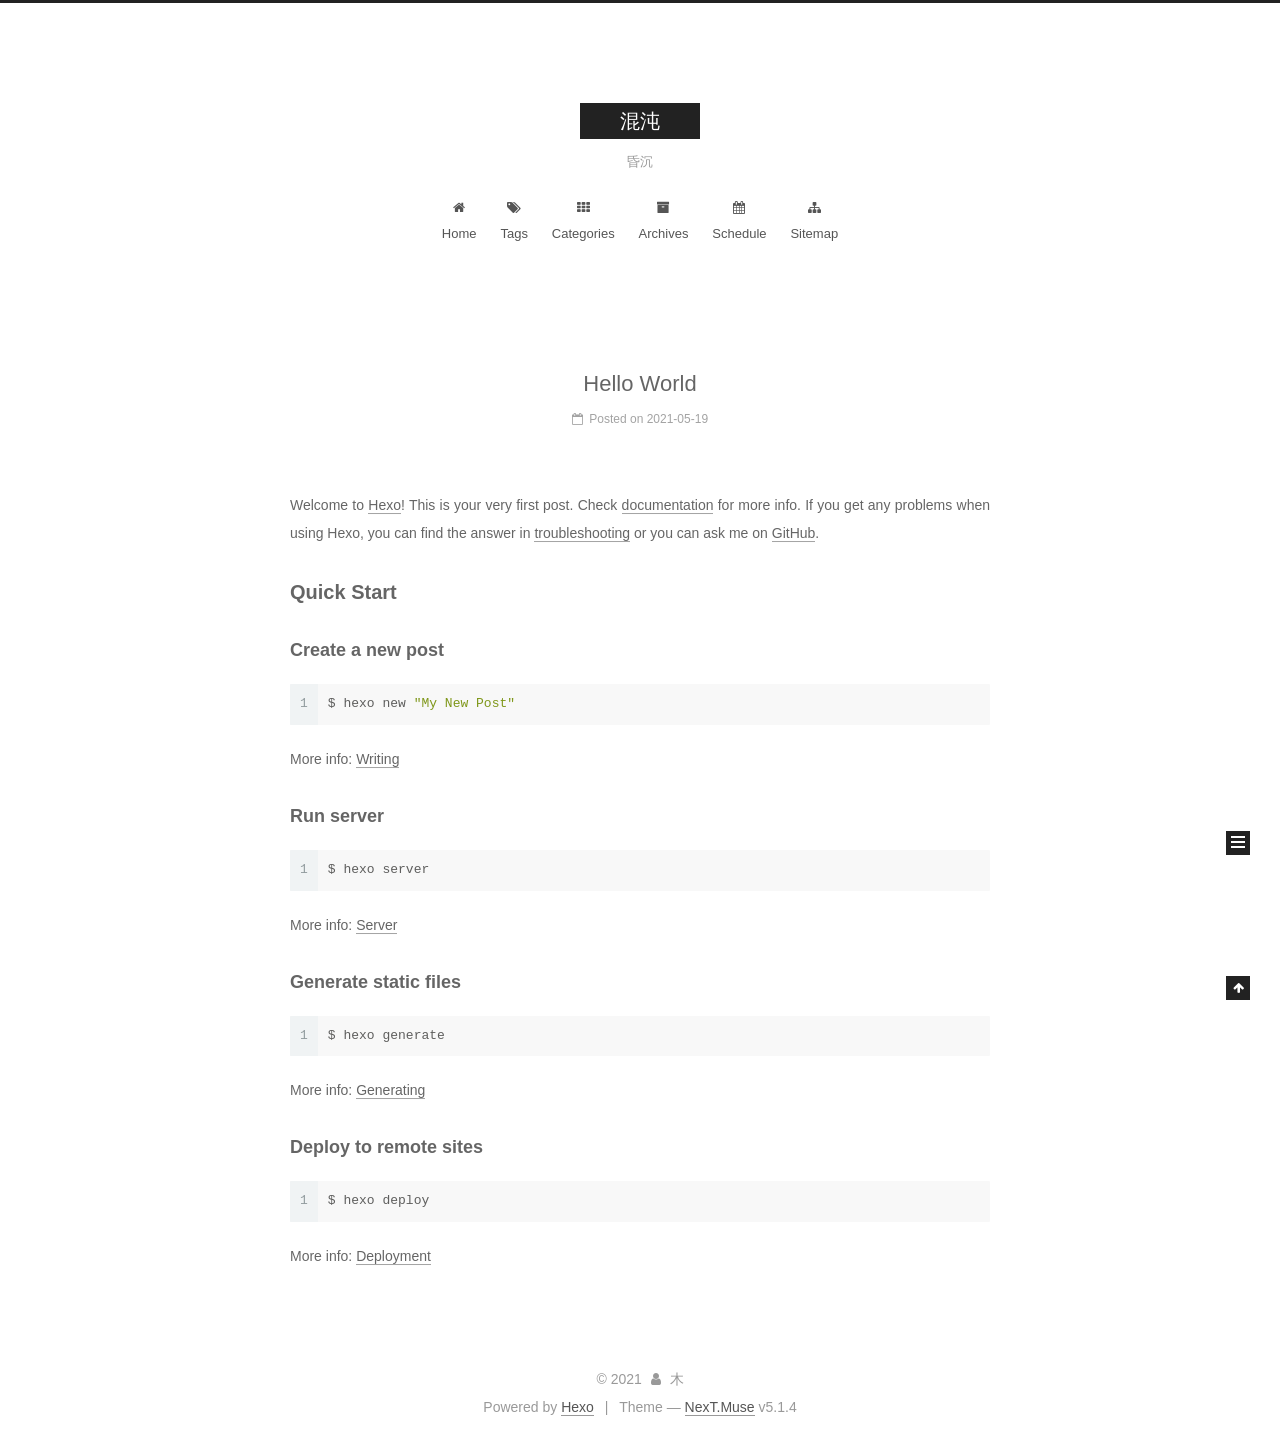
==== commit aaf36b87: "Site updated: 2021-05-19 17:21:29" ====
--- a/index.html
+++ b/index.html
@@ -189,16 +189,6 @@
         </li>
       
         
-        <li class="menu-item menu-item-about">
-          <a href="/about/%20" rel="section">
-            
-              <i class="menu-item-icon fa fa-fw fa-user"></i> <br />
-            
-            About
-          </a>
-        </li>
-      
-        
         <li class="menu-item menu-item-tags">
           <a href="/tags/%20" rel="section">
             
--- a/css/main.css
+++ b/css/main.css
@@ -1822,7 +1822,7 @@
   width: 4px;
   height: 4px;
   border-radius: 50%;
-  background: #329c4a;
+  background: #baff37;
 }
 .links-of-blogroll {
   font-size: 13px;
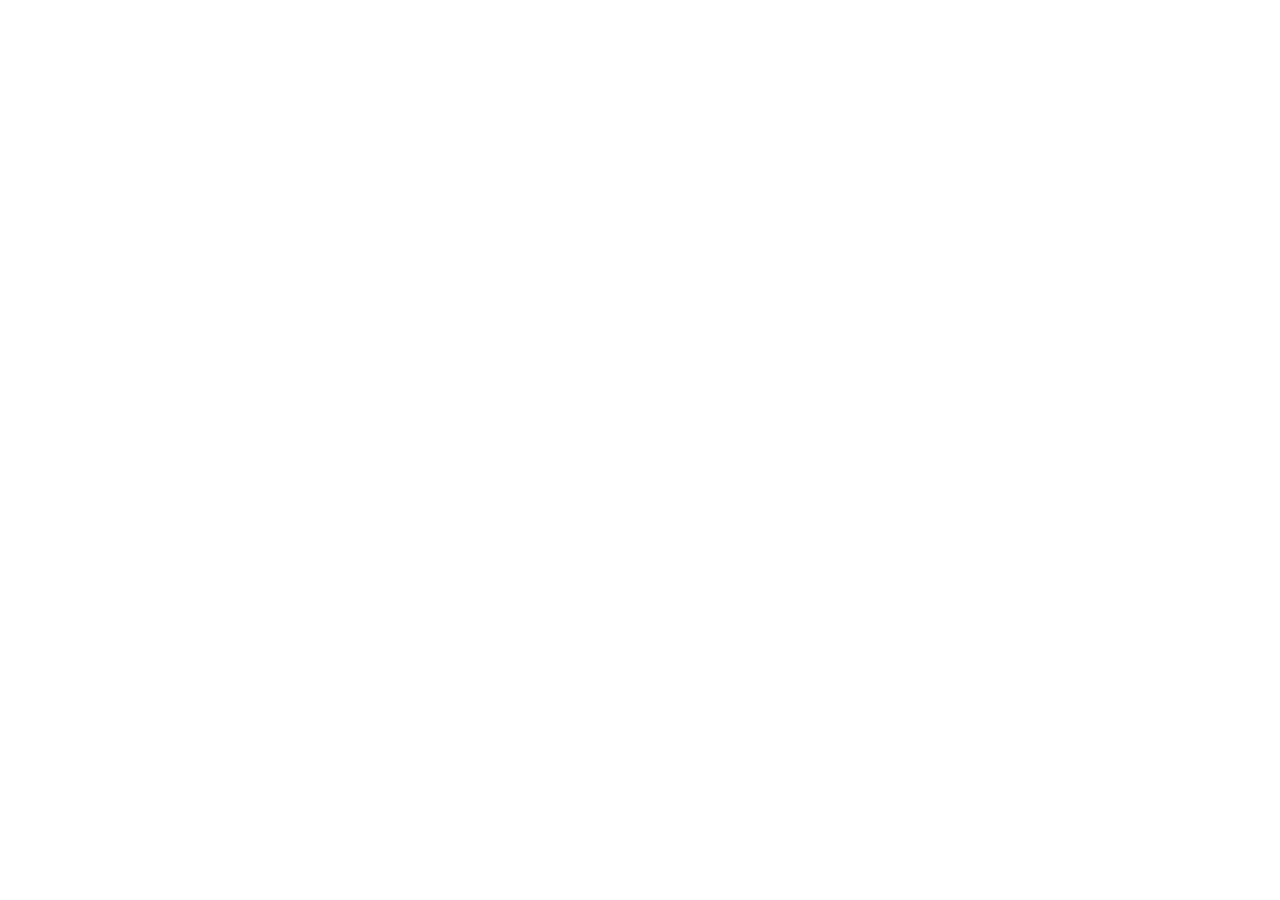
==== commit 5b7e59c8: "init init" ====
--- a/index.html
+++ b/index.html
@@ -1,662 +1,64 @@
 <!DOCTYPE html>
+<html lang="en">
+
+<head>
+  <meta charset="UTF-8">
+  <title>Browser Title</title>
+  <meta http-equiv="X-UA-Compatible" content="IE=edge,chrome=1" />
+  <meta name="description" content="Description">
+  <meta name="viewport" content="width=device-width, user-scalable=no, initial-scale=1.0, maximum-scale=1.0, minimum-scale=1.0">
+  <link rel="stylesheet" href="//unpkg.com/docsify/lib/themes/vue.css">
+  <link rel="stylesheet" href="//cdn.jsdelivr.net/npm/mermaid/dist/mermaid.min.css">
+</head>
+
+<body>
+  <div id="app"></div>
+
+  <script>
+    window.$docsify = {
+      name: "",
+      loadSidebar: true,
+      maxLevel: 5,
+      subMaxLevel: 4,
+      markdown: {
+        renderer: {
+          code: function (code, lang) {
+            if (lang === "mermaid") {
+              return (
+                '<div class="mermaid" > ' + mermaid.render(lang, code) + "</div>"
+              );
+            }
+            return this.origin.code.apply(this, arguments);
+          }
+        }
+      }
+    };
+  </script>
+  <script>
+    mermaid.initialize({ loadOnStart: true });
+  </script>
+  <script src="//cdn.jsdelivr.net/npm/mermaid/dist/mermaid.min.js"></script>
 
 
+  <script src="//unpkg.com/docsify/lib/docsify.min.js"></script>
+  <!--Java代码高亮-->
+  <script src="//unpkg.com/prismjs/components/prism-java.js"></script>
+  <!--Java代码高亮-->
+  <script src="//unpkg.com/prismjs/components/prism-python.js"></script>
+  <!--sql代码高亮-->
+  <script src="//unpkg.com/prismjs/components/prism-sql.js"></script>
+  <!--shell代码高亮-->
+  <script src="//unpkg.com/prismjs/components/prism-bash.js"></script>
+  <!--全文搜索,直接用官方提供的无法生效-->
+  <script src="//unpkg.com/docsify/lib/plugins/search.js"></script>
+  <!-- 复制到剪贴板 -->
+  <script src="//unpkg.com/npm/docsify-copy-code"></script>
+  <!-- 字数统计 -->
+  <script src="//unpkg.com/docsify-count/dist/countable.js"></script>
+  <!-- 上一篇/下一篇 -->
+  <script src="//cdn.jsdelivr.net/npm/docsify-pagination/dist/docsify-pagination.min.js"></script>
+  <!-- 图片缩放插件 -->
+  <script src="//cdn.jsdelivr.net/npm/docsify/lib/plugins/zoom-image.min.js"></script>
+</body>
 
-  
-
-
-<html class="theme-next muse use-motion" lang="zh-CN">
-<head>
-  <meta charset="UTF-8"/>
-<meta http-equiv="X-UA-Compatible" content="IE=edge" />
-<meta name="viewport" content="width=device-width, initial-scale=1, maximum-scale=1"/>
-<meta name="theme-color" content="#222">
-
-
-
-
-
-
-
-
-
-<meta http-equiv="Cache-Control" content="no-transform" />
-<meta http-equiv="Cache-Control" content="no-siteapp" />
-
-
-
-
-
-
-
-
-
-
-
-
-
-
-
-
-  
-  
-  <link href="/lib/fancybox/source/jquery.fancybox.css?v=2.1.5" rel="stylesheet" type="text/css" />
-
-
-
-
-
-
-
-<link href="/lib/font-awesome/css/font-awesome.min.css?v=4.6.2" rel="stylesheet" type="text/css" />
-
-<link href="/css/main.css?v=5.1.4" rel="stylesheet" type="text/css" />
-
-
-  <link rel="apple-touch-icon" sizes="180x180" href="/images/apple-touch-icon-next.png?v=5.1.4">
-
-
-  <link rel="icon" type="image/png" sizes="32x32" href="/images/favicon-32x32-next.png?v=5.1.4">
-
-
-  <link rel="icon" type="image/png" sizes="16x16" href="/images/favicon-16x16-next.png?v=5.1.4">
-
-
-  <link rel="mask-icon" href="/images/logo.svg?v=5.1.4" color="#222">
-
-
-
-
-
-  <meta name="keywords" content="Hexo, NexT" />
-
-
-
-
-
-
-
-
-
-
-<meta name="description" content="step">
-<meta property="og:type" content="website">
-<meta property="og:title" content="混沌">
-<meta property="og:url" content="http://example.com/index.html">
-<meta property="og:site_name" content="混沌">
-<meta property="og:description" content="step">
-<meta property="og:locale" content="zh_CN">
-<meta property="article:author" content="木">
-<meta name="twitter:card" content="summary">
-
-
-
-<script type="text/javascript" id="hexo.configurations">
-  var NexT = window.NexT || {};
-  var CONFIG = {
-    root: '',
-    scheme: 'Muse',
-    version: '5.1.4',
-    sidebar: {"position":"left","display":"post","offset":12,"b2t":false,"scrollpercent":false,"onmobile":false},
-    fancybox: true,
-    tabs: true,
-    motion: {"enable":true,"async":false,"transition":{"post_block":"fadeIn","post_header":"slideDownIn","post_body":"slideDownIn","coll_header":"slideLeftIn","sidebar":"slideUpIn"}},
-    duoshuo: {
-      userId: '0',
-      author: 'Author'
-    },
-    algolia: {
-      applicationID: '',
-      apiKey: '',
-      indexName: '',
-      hits: {"per_page":10},
-      labels: {"input_placeholder":"Search for Posts","hits_empty":"We didn't find any results for the search: ${query}","hits_stats":"${hits} results found in ${time} ms"}
-    }
-  };
-</script>
-
-
-
-  <link rel="canonical" href="http://example.com/"/>
-
-
-
-
-
-  <title>混沌</title>
-  
-
-
-
-
-
-
-
-
-<meta name="generator" content="Hexo 5.4.0"></head>
-
-<body itemscope itemtype="http://schema.org/WebPage" lang="zh-CN">
-
-  
-  
-    
-  
-
-  <div class="container sidebar-position-left 
-  page-home">
-    <div class="headband"></div>
-
-    <header id="header" class="header" itemscope itemtype="http://schema.org/WPHeader">
-      <div class="header-inner"><div class="site-brand-wrapper">
-  <div class="site-meta ">
-    
-
-    <div class="custom-logo-site-title">
-      <a href="/"  class="brand" rel="start">
-        <span class="logo-line-before"><i></i></span>
-        <span class="site-title">混沌</span>
-        <span class="logo-line-after"><i></i></span>
-      </a>
-    </div>
-      
-        <p class="site-subtitle">昏沉</p>
-      
-  </div>
-
-  <div class="site-nav-toggle">
-    <button>
-      <span class="btn-bar"></span>
-      <span class="btn-bar"></span>
-      <span class="btn-bar"></span>
-    </button>
-  </div>
-</div>
-
-<nav class="site-nav">
-  
-
-  
-    <ul id="menu" class="menu">
-      
-        
-        <li class="menu-item menu-item-home">
-          <a href="/%20" rel="section">
-            
-              <i class="menu-item-icon fa fa-fw fa-home"></i> <br />
-            
-            Home
-          </a>
-        </li>
-      
-        
-        <li class="menu-item menu-item-tags">
-          <a href="/tags/%20" rel="section">
-            
-              <i class="menu-item-icon fa fa-fw fa-tags"></i> <br />
-            
-            Tags
-          </a>
-        </li>
-      
-        
-        <li class="menu-item menu-item-categories">
-          <a href="/categories/%20" rel="section">
-            
-              <i class="menu-item-icon fa fa-fw fa-th"></i> <br />
-            
-            Categories
-          </a>
-        </li>
-      
-        
-        <li class="menu-item menu-item-archives">
-          <a href="/archives/%20" rel="section">
-            
-              <i class="menu-item-icon fa fa-fw fa-archive"></i> <br />
-            
-            Archives
-          </a>
-        </li>
-      
-        
-        <li class="menu-item menu-item-schedule">
-          <a href="/schedule/%20" rel="section">
-            
-              <i class="menu-item-icon fa fa-fw fa-calendar"></i> <br />
-            
-            Schedule
-          </a>
-        </li>
-      
-        
-        <li class="menu-item menu-item-sitemap">
-          <a href="/sitemap.xml%20" rel="section">
-            
-              <i class="menu-item-icon fa fa-fw fa-sitemap"></i> <br />
-            
-            Sitemap
-          </a>
-        </li>
-      
-
-      
-    </ul>
-  
-
-  
-</nav>
-
-
-
- </div>
-    </header>
-
-    <main id="main" class="main">
-      <div class="main-inner">
-        <div class="content-wrap">
-          <div id="content" class="content">
-            
-  <section id="posts" class="posts-expand">
-    
-      
-
-  
-
-  
-  
-  
-
-  <article class="post post-type-normal" itemscope itemtype="http://schema.org/Article">
-  
-  
-  
-  <div class="post-block">
-    <link itemprop="mainEntityOfPage" href="http://example.com/2021/05/19/hello-world/">
-
-    <span hidden itemprop="author" itemscope itemtype="http://schema.org/Person">
-      <meta itemprop="name" content="">
-      <meta itemprop="description" content="">
-      <meta itemprop="image" content="/images/avatar.gif">
-    </span>
-
-    <span hidden itemprop="publisher" itemscope itemtype="http://schema.org/Organization">
-      <meta itemprop="name" content="混沌">
-    </span>
-
-    
-      <header class="post-header">
-
-        
-        
-          <h1 class="post-title" itemprop="name headline">
-                
-                <a class="post-title-link" href="/2021/05/19/hello-world/" itemprop="url">Hello World</a></h1>
-        
-
-        <div class="post-meta">
-          <span class="post-time">
-            
-              <span class="post-meta-item-icon">
-                <i class="fa fa-calendar-o"></i>
-              </span>
-              
-                <span class="post-meta-item-text">Posted on</span>
-              
-              <time title="Post created" itemprop="dateCreated datePublished" datetime="2021-05-19T15:41:50+08:00">
-                2021-05-19
-              </time>
-            
-
-            
-
-            
-          </span>
-
-          
-
-          
-            
-          
-
-          
-          
-
-          
-
-          
-
-          
-
-        </div>
-      </header>
-    
-
-    
-    
-    
-    <div class="post-body" itemprop="articleBody">
-
-      
-      
-
-      
-        
-          
-            <p>Welcome to <a target="_blank" rel="noopener" href="https://hexo.io/">Hexo</a>! This is your very first post. Check <a target="_blank" rel="noopener" href="https://hexo.io/docs/">documentation</a> for more info. If you get any problems when using Hexo, you can find the answer in <a target="_blank" rel="noopener" href="https://hexo.io/docs/troubleshooting.html">troubleshooting</a> or you can ask me on <a target="_blank" rel="noopener" href="https://github.com/hexojs/hexo/issues">GitHub</a>.</p>
-<h2 id="Quick-Start"><a href="#Quick-Start" class="headerlink" title="Quick Start"></a>Quick Start</h2><h3 id="Create-a-new-post"><a href="#Create-a-new-post" class="headerlink" title="Create a new post"></a>Create a new post</h3><figure class="highlight bash"><table><tr><td class="gutter"><pre><span class="line">1</span><br></pre></td><td class="code"><pre><span class="line">$ hexo new <span class="string">&quot;My New Post&quot;</span></span><br></pre></td></tr></table></figure>
-
-<p>More info: <a target="_blank" rel="noopener" href="https://hexo.io/docs/writing.html">Writing</a></p>
-<h3 id="Run-server"><a href="#Run-server" class="headerlink" title="Run server"></a>Run server</h3><figure class="highlight bash"><table><tr><td class="gutter"><pre><span class="line">1</span><br></pre></td><td class="code"><pre><span class="line">$ hexo server</span><br></pre></td></tr></table></figure>
-
-<p>More info: <a target="_blank" rel="noopener" href="https://hexo.io/docs/server.html">Server</a></p>
-<h3 id="Generate-static-files"><a href="#Generate-static-files" class="headerlink" title="Generate static files"></a>Generate static files</h3><figure class="highlight bash"><table><tr><td class="gutter"><pre><span class="line">1</span><br></pre></td><td class="code"><pre><span class="line">$ hexo generate</span><br></pre></td></tr></table></figure>
-
-<p>More info: <a target="_blank" rel="noopener" href="https://hexo.io/docs/generating.html">Generating</a></p>
-<h3 id="Deploy-to-remote-sites"><a href="#Deploy-to-remote-sites" class="headerlink" title="Deploy to remote sites"></a>Deploy to remote sites</h3><figure class="highlight bash"><table><tr><td class="gutter"><pre><span class="line">1</span><br></pre></td><td class="code"><pre><span class="line">$ hexo deploy</span><br></pre></td></tr></table></figure>
-
-<p>More info: <a target="_blank" rel="noopener" href="https://hexo.io/docs/one-command-deployment.html">Deployment</a></p>
-
-          
-        
-      
-    </div>
-    
-    
-    
-
-    
-
-    
-
-    
-
-    <footer class="post-footer">
-      
-
-      
-
-      
-
-      
-      
-        <div class="post-eof"></div>
-      
-    </footer>
-  </div>
-  
-  
-  
-  </article>
-
-
-    
-  </section>
-
-  
-
-
-          </div>
-          
-
-
-          
-
-        </div>
-        
-          
-  
-  <div class="sidebar-toggle">
-    <div class="sidebar-toggle-line-wrap">
-      <span class="sidebar-toggle-line sidebar-toggle-line-first"></span>
-      <span class="sidebar-toggle-line sidebar-toggle-line-middle"></span>
-      <span class="sidebar-toggle-line sidebar-toggle-line-last"></span>
-    </div>
-  </div>
-
-  <aside id="sidebar" class="sidebar">
-    
-    <div class="sidebar-inner">
-
-      
-
-      
-
-      <section class="site-overview-wrap sidebar-panel sidebar-panel-active">
-        <div class="site-overview">
-          <div class="site-author motion-element" itemprop="author" itemscope itemtype="http://schema.org/Person">
-            
-              <p class="site-author-name" itemprop="name"></p>
-              <p class="site-description motion-element" itemprop="description"></p>
-          </div>
-
-          <nav class="site-state motion-element">
-
-            
-              <div class="site-state-item site-state-posts">
-              
-                <a href="/archives/%20%7C%7C%20archive">
-              
-                  <span class="site-state-item-count">1</span>
-                  <span class="site-state-item-name">posts</span>
-                </a>
-              </div>
-            
-
-            
-
-            
-
-          </nav>
-
-          
-
-          
-
-          
-          
-
-          
-          
-
-          
-
-        </div>
-      </section>
-
-      
-
-      
-
-    </div>
-  </aside>
-
-
-        
-      </div>
-    </main>
-
-    <footer id="footer" class="footer">
-      <div class="footer-inner">
-        <div class="copyright">&copy; <span itemprop="copyrightYear">2021</span>
-  <span class="with-love">
-    <i class="fa fa-user"></i>
-  </span>
-  <span class="author" itemprop="copyrightHolder">木</span>
-
-  
-</div>
-
-
-  <div class="powered-by">Powered by <a class="theme-link" target="_blank" href="https://hexo.io">Hexo</a></div>
-
-
-
-  <span class="post-meta-divider">|</span>
-
-
-
-  <div class="theme-info">Theme &mdash; <a class="theme-link" target="_blank" href="https://github.com/iissnan/hexo-theme-next">NexT.Muse</a> v5.1.4</div>
-
-
-
-
-        
-
-
-
-
-
-
-
-        
-      </div>
-    </footer>
-
-    
-      <div class="back-to-top">
-        <i class="fa fa-arrow-up"></i>
-        
-      </div>
-    
-
-    
-
-  </div>
-
-  
-
-<script type="text/javascript">
-  if (Object.prototype.toString.call(window.Promise) !== '[object Function]') {
-    window.Promise = null;
-  }
-</script>
-
-
-
-
-
-
-
-
-
-  
-
-
-
-
-
-
-
-
-
-
-
-
-  
-  
-    <script type="text/javascript" src="/lib/jquery/index.js?v=2.1.3"></script>
-  
-
-  
-  
-    <script type="text/javascript" src="/lib/fastclick/lib/fastclick.min.js?v=1.0.6"></script>
-  
-
-  
-  
-    <script type="text/javascript" src="/lib/jquery_lazyload/jquery.lazyload.js?v=1.9.7"></script>
-  
-
-  
-  
-    <script type="text/javascript" src="/lib/velocity/velocity.min.js?v=1.2.1"></script>
-  
-
-  
-  
-    <script type="text/javascript" src="/lib/velocity/velocity.ui.min.js?v=1.2.1"></script>
-  
-
-  
-  
-    <script type="text/javascript" src="/lib/fancybox/source/jquery.fancybox.pack.js?v=2.1.5"></script>
-  
-
-
-  
-
-
-  <script type="text/javascript" src="/js/src/utils.js?v=5.1.4"></script>
-
-  <script type="text/javascript" src="/js/src/motion.js?v=5.1.4"></script>
-
-
-
-  
-  
-
-  
-
-  
-
-
-  <script type="text/javascript" src="/js/src/bootstrap.js?v=5.1.4"></script>
-
-
-
-  
-
-
-  
-
-
-
-
-	
-
-
-
-
-
-  
-
-
-
-
-
-  
-
-
-
-
-
-
-
-
-
-
-
-
-  
-
-
-
-
-
-  
-
-  
-
-  
-
-  
-  
-
-  
-
-  
-
-  
-
-</body>
 </html>
